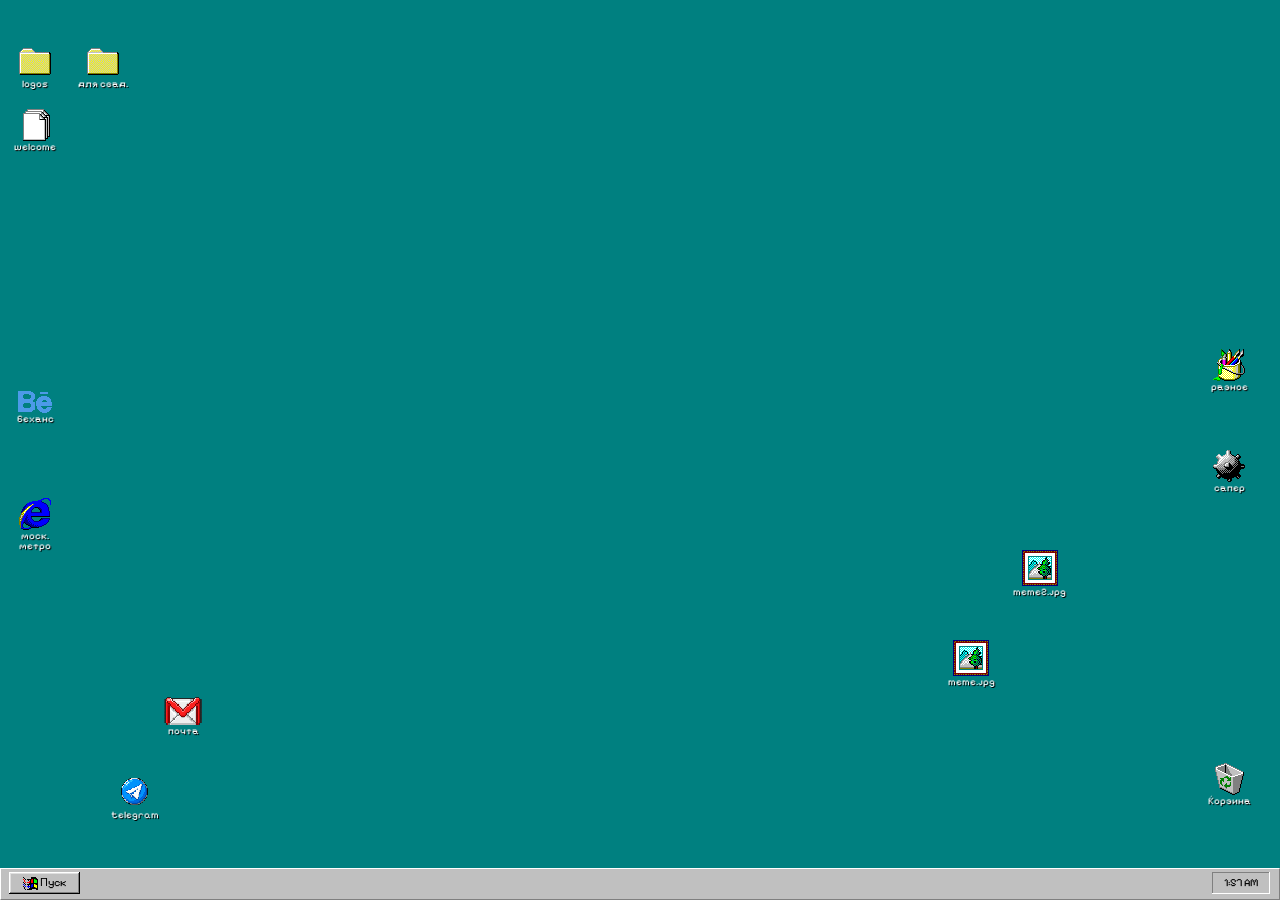
==== index.html @ eeb9d15f "Add portfolio website" ====
<!doctype html>
<html lang="ru">
<head>
  <meta charset="UTF-8">
  <meta name="viewport" content="width=device-width, initial-scale=1.0">
  <title>Рабочий стол — резюме</title>
  <link rel="stylesheet" href="styles.css">
</head>
<body>
  <main class="desktop" id="desktop" aria-label="Рабочий стол">
    <button class="desktop-icon" style="--x:11px;--y:33px" data-name="logos" data-x="11" data-y="33" data-app="logos-folder">
      <img src="assets/folder-alt.png" alt=""><span>logos</span>
    </button>
    <button class="desktop-icon" style="--x:85px;--y:33px" data-name="для свад." data-x="85" data-y="33" data-app="wedding-folder">
      <img src="assets/folder-alt.png" alt=""><span>для свад.</span>
    </button>
    <button class="desktop-icon" style="--x:11px;--y:83px" data-name="welcome" data-x="11" data-y="83">
      <img src="assets/folder.png" alt=""><span>welcome</span>
    </button>
    <button class="desktop-icon" style="--x:1317px;--y:271px" data-name="разное" data-x="1317" data-y="271" data-app="misc-folder">
      <img src="assets/paint.png" alt=""><span>разное</span>
    </button>

    <a class="desktop-icon external" style="--x:11px;--y:300px" href="https://www.behance.net/kartoonnetwork" target="_blank" rel="noopener" data-name="беханс" data-x="11" data-y="300" aria-label="Открыть Behance">
      <span class="crop behance"><img src="assets/behance.png" alt=""></span><span>беханс</span>
    </a>
    <a class="desktop-icon external" style="--x:11px;--y:390px" href="https://moscow-metro-after-us.layero.app/#screen-1" target="_blank" rel="noopener" data-name="моск. метро" data-x="11" data-y="390" aria-label="Открыть сайт Московского метро">
      <span class="crop ie"><img src="assets/ie.png" alt=""></span><span>моск.<br>метро</span>
    </a>
    <a class="desktop-icon external" style="--x:120px;--y:605px" href="https://t.me/kartun_network" target="_blank" rel="noopener" data-name="telegram" data-x="120" data-y="605" aria-label="Открыть Telegram">
      <img class="telegram" src="assets/telegram.png" alt=""><span>telegram</span>
    </a>

    <button class="desktop-icon" style="--x:173px;--y:541px" type="button" data-app="mail-menu" data-name="почта" data-x="173" data-y="541" aria-label="Способы написать на dariakart9@gmail.com">
      <span class="crop mail"><img src="assets/mail.png" alt=""></span><span>почта</span>
    </button>
    <button class="desktop-icon" style="--x:1035px;--y:500px" data-name="meme.jpg" data-x="1035" data-y="500" data-app="meme">
      <img class="meme" src="assets/meme.png" alt=""><span>meme.jpg</span>
    </button>
    <button class="desktop-icon" style="--x:1110px;--y:430px" data-name="meme2.jpg" data-x="1110" data-y="430" data-app="meme2">
      <img class="meme" src="assets/meme2-icon.png" alt=""><span>meme2.jpg</span>
    </button>
    <button class="desktop-icon" style="--x:1317px;--y:350px" data-name="сапер" data-x="1317" data-y="350" data-app="minesweeper">
      <img src="assets/minesweeper.png" alt=""><span>сапер</span>
    </button>
    <button class="desktop-icon recycle-bin" style="--x:1317px;--y:595px" data-name="Корзина" data-x="1317" data-y="595" data-app="recycle">
      <img src="assets/recycle.png" alt=""><span>Корзина</span>
    </button>

    <section class="window mines-window" id="mines-window" aria-label="Сапёр" hidden>
      <header class="window-titlebar"><strong>Сапёр</strong><button type="button" class="window-close" aria-label="Закрыть сапёр">×</button></header>
      <div class="window-menu">
        <button class="menu-trigger" id="game-menu-trigger" type="button">Игра</button>
        <button class="menu-trigger" type="button">Помощь</button>
        <div class="game-menu" id="game-menu" hidden>
          <button type="button" data-action="new"><span></span><u>Н</u>овая <kbd>F2</kbd></button>
          <hr>
          <button type="button" data-level="beginner"><span class="menu-check">✓</span><u>Н</u>овичок</button>
          <button type="button" data-level="intermediate"><span class="menu-check"></span><u>Л</u>юбитель</button>
          <button type="button" data-level="expert"><span class="menu-check"></span><u>Э</u>ксперт</button>
          <button type="button" disabled><span></span><u>О</u>собый...</button>
        </div>
      </div>
      <div class="mine-panel">
        <div class="mine-counter" id="mine-counter">010</div>
        <button class="mine-reset" id="mine-reset" type="button" aria-label="Новая игра" data-face="normal">
          <img class="mine-face mine-face-normal" src="assets/mine-face-normal.png" alt="">
          <img class="mine-face mine-face-cool" src="assets/mine-face-cool.png" alt="">
        </button>
        <div class="mine-counter" id="mine-time">000</div>
      </div>
      <div class="mine-board" id="mine-board" aria-label="Игровое поле сапёра"></div>
    </section>

    <section class="window image-window" id="image-window" aria-label="Просмотр meme.jpg" hidden>
      <header class="window-titlebar"><strong>meme.jpg</strong><button type="button" class="window-close image-close" aria-label="Закрыть meme.jpg">×</button></header>
      <nav class="image-menu" aria-label="Меню просмотра">
        <button type="button">Файл</button><button type="button">Редактировать</button><button type="button">Вид</button><button type="button">Помощь</button>
      </nav>
      <div class="image-stage"><img src="assets/meme-full.png" alt="meme.jpg"></div>
      <div class="image-status">meme.jpg</div>
    </section>

    <section class="window image-window meme2-window" id="meme2-window" aria-label="Просмотр meme2.jpg" hidden>
      <header class="window-titlebar"><strong>meme2.jpg</strong><button type="button" class="window-close meme2-close" aria-label="Закрыть meme2.jpg">×</button></header>
      <nav class="image-menu" aria-label="Меню просмотра meme2.jpg">
        <button type="button">Файл</button><button type="button">Редактировать</button><button type="button">Вид</button><button type="button">Помощь</button>
      </nav>
      <div class="image-stage"><img src="assets/meme2-full.png" alt="meme2.jpg"></div>
      <div class="image-status">meme2.jpg</div>
    </section>

    <section class="window folder-window" id="folder-window" aria-label="Папка для свад." hidden>
      <header class="window-titlebar"><span class="window-title"><img src="assets/task-folder.png" alt=""><strong>для свад.</strong></span><button type="button" class="window-close folder-close" aria-label="Закрыть папку">×</button></header>
      <nav class="image-menu" aria-label="Меню папки">
        <button type="button">Файл</button><button type="button">Редактировать</button><button type="button">Вид</button><button type="button">Помощь</button>
      </nav>
      <div class="folder-whiteboard" id="folder-whiteboard">
        <button class="folder-item" type="button" data-folder-name="сайт.pdf" data-url="https://kartunnetwork.github.io/weddingwebsitedoroshin/webweddingdoroshin.pdf"><img src="assets/site-pdf.png" alt=""><span>сайт.pdf</span></button>
        <button class="folder-item" type="button" data-folder-name="газета.pdf" data-url="https://kartunnetwork.github.io/wednewspaper/newspaperweddoroshin.pdf"><img src="assets/newspaper-pdf.png" alt=""><span>газета.pdf</span></button>
        <button class="folder-item" type="button" data-folder-name="сайт2.pdf" data-url="https://kartunnetwork.github.io/portfolio/weddingzavialovi.pdf"><img src="assets/site2-pdf.png" alt=""><span>сайт2.pdf</span></button>
      </div>
      <div class="image-status folder-status" id="folder-status">3 объект(а)</div>
    </section>

    <section class="window recycle-window" id="recycle-window" aria-label="Корзина" hidden>
      <header class="window-titlebar"><span class="window-title"><img src="assets/recycle.png" alt=""><strong>Корзина</strong></span><button type="button" class="window-close recycle-close" aria-label="Закрыть корзину">×</button></header>
      <nav class="image-menu" aria-label="Меню корзины">
        <button type="button">Файл</button><button type="button">Редактировать</button><button type="button">Вид</button><button type="button">Помощь</button>
      </nav>
      <div class="recycle-whiteboard" id="recycle-whiteboard"><p class="recycle-empty">Корзина пуста.</p></div>
      <div class="image-status recycle-status" id="recycle-status">0 объект(а)</div>
    </section>

    <section class="window logos-window" id="logos-window" aria-label="Папка logos" hidden>
      <header class="window-titlebar"><span class="window-title"><img src="assets/task-folder.png" alt=""><strong>logos</strong></span><button type="button" class="window-close logos-close" aria-label="Закрыть папку logos">×</button></header>
      <nav class="image-menu" aria-label="Меню папки logos">
        <button type="button">Файл</button><button type="button">Редактировать</button><button type="button">Вид</button><button type="button">Помощь</button>
      </nav>
      <div class="folder-whiteboard logos-whiteboard" id="logos-whiteboard">
        <button class="folder-item" type="button" data-folder-name="tess.pdf" data-url="https://kartunnetwork.github.io/tess_pdf/rebranding_TESS.pdf"><img src="assets/tess-pdf.png" alt=""><span>tess.pdf</span></button>
        <button class="folder-item" type="button" data-folder-name="музей.pdf" data-url="https://kartunnetwork.github.io/museum_orlov/logo_museumorlova.pdf"><img src="assets/museum-pdf.png" alt=""><span>музей.pdf</span></button>
        <button class="folder-item" type="button" data-folder-name="mint.pdf" data-url="https://kartunnetwork.github.io/portfolio/mint.pdf"><img src="assets/mint-pdf.png" alt=""><span>mint.pdf</span></button>
        <button class="folder-item" type="button" data-folder-name="малевич.pdf" data-url="https://kartunnetwork.github.io/portfolio/malevich.pdf"><img src="assets/malevich-pdf.png" alt=""><span>малевич.pdf</span></button>
      </div>
      <div class="image-status" id="logos-status">4 объект(а)</div>
    </section>

    <section class="window misc-window" id="misc-window" aria-label="Папка разное" hidden>
      <header class="window-titlebar"><span class="window-title"><img src="assets/misc-folder-small.png" alt=""><strong>разное</strong></span><button type="button" class="window-close misc-close" aria-label="Закрыть папку разное">×</button></header>
      <div class="folder-whiteboard misc-whiteboard" id="misc-whiteboard">
        <button class="folder-item" type="button" data-folder-name="banner.pdf" data-app="banner-viewer"><img src="assets/newspaper-pdf.png" alt=""><span>banner.pdf</span></button>
        <button class="folder-item" type="button" data-folder-name="reels.avi" data-url="https://kartunnetwork.github.io/portfolio/reelsfortonydoroshin.mp4"><img src="assets/reels-avi.png" alt=""><span>reels.avi</span></button>
        <button class="folder-item" type="button" data-folder-name="guide.pdf" data-url="https://kartunnetwork.github.io/portfolio/guide.pdf"><img src="assets/guide-pdf.png" alt=""><span>guide.pdf</span></button>
        <button class="folder-item" type="button" data-folder-name="bergbau.pdf" data-url="https://kartunnetwork.github.io/portfolio/bergbaubooklet.pdf"><img src="assets/bergbau-pdf.png" alt=""><span>bergbau.pdf</span></button>
      </div>
    </section>

    <section class="window image-window banner-window" id="banner-window" aria-label="Просмотр banner.pdf" hidden>
      <header class="window-titlebar"><strong>banner.pdf</strong><button type="button" class="window-close banner-close" aria-label="Закрыть banner.pdf">×</button></header>
      <nav class="image-menu" aria-label="Меню просмотра banner.pdf">
        <button type="button">Файл</button><button type="button">Редактировать</button><button type="button">Вид</button><button type="button">Помощь</button>
      </nav>
      <div class="image-stage"><img src="assets/banner-full.png" alt="banner.pdf"></div>
      <div class="image-status">banner.pdf</div>
    </section>

    <div class="context-menu" id="recycle-context" hidden>
      <button type="button" data-command="open">Открыть</button>
      <button type="button" data-command="copy">Копировать</button>
      <hr>
      <button type="button" data-command="restore">Восстановить</button>
    </div>

    <div class="context-menu mail-choice-menu" id="mail-choice-menu" hidden>
      <button type="button" data-mail-action="app">Открыть почтовое приложение</button>
      <button type="button" data-mail-action="gmail">Открыть Gmail</button>
      <hr>
      <button type="button" data-mail-action="copy">Скопировать адрес</button>
    </div>

    <div class="toast" id="toast" role="status" aria-live="polite"></div>

    <footer class="taskbar">
      <button class="start-button" type="button" aria-label="Пуск">
        <span class="start-crop"><img src="assets/start.png" alt=""></span><span>Пуск</span>
      </button>
      <div class="task-items">
        <button class="task-item mine-task" id="mine-task" type="button" hidden><img src="assets/minesweeper.png" alt="">Сапёр</button>
        <button class="task-item meme-task" id="meme-task" type="button" hidden><img src="assets/task-folder.png" alt="">meme.jpg</button>
        <button class="task-item folder-task" id="folder-task" type="button" hidden><img src="assets/task-folder.png" alt="">для свад.</button>
        <button class="task-item recycle-task" id="recycle-task" type="button" hidden><img src="assets/recycle.png" alt="">Корзина</button>
        <button class="task-item logos-task" id="logos-task" type="button" hidden><img src="assets/task-folder.png" alt="">logos</button>
        <button class="task-item meme2-task" id="meme2-task" type="button" hidden><img src="assets/meme2-task.png" alt="">meme2.jpg</button>
        <button class="task-item misc-task" id="misc-task" type="button" hidden><img src="assets/misc-task.png" alt="">разное</button>
        <button class="task-item banner-task" id="banner-task" type="button" hidden><img src="assets/task-folder.png" alt="">banner.pdf</button>
      </div>
      <time class="clock" id="clock"></time>
    </footer>
  </main>
  <script src="script.js"></script>
</body>
</html>
---- styles.css ----
@font-face {
  font-family: "Pixelify Sans";
  src: url("assets/fonts/PixelifySans-Variable.ttf") format("truetype");
  font-style: normal;
  font-weight: 400 700;
  font-display: swap;
}
@font-face {
  font-family: "DSEG7 Modern";
  src: url("assets/fonts/DSEG7Modern-Regular.woff2") format("woff2");
  font-style: normal;
  font-weight: 400;
  font-display: swap;
}

:root { font-family: "Pixelify Sans", "MS Sans Serif", Tahoma, sans-serif; color: #fff; }
* { box-sizing: border-box; }
html, body { width: 100%; height: 100%; margin: 0; overflow: hidden; }
body { background: #008080; image-rendering: pixelated; }
button, a { font: inherit; }
.desktop { position: relative; width: 100vw; height: 100vh; height: 100dvh; background: #008080; user-select: none; overflow: hidden; }
.desktop-icon {
  position: absolute; left: var(--x); top: var(--y); z-index: 1;
  width: 50px; height: 50px; margin: 0; padding: 0;
  border: 0; outline: 0; background: transparent; color: white;
  display: flex; flex-direction: column; align-items: center; justify-content: center;
  gap: 1px; text-decoration: none; cursor: default; touch-action: none;
}
.desktop-icon > img { width: 32px; height: 32px; object-fit: contain; pointer-events: none; }
.desktop-icon > img.telegram { width: 35px; height: 35px; }
.desktop-icon > img.meme { width: 36px; height: 36px; }
.desktop-icon > span:last-child {
  max-width: 58px; min-height: 10px; padding: 0 2px;
  font-size: 10px; line-height: 10px; text-align: center; white-space: nowrap;
  text-shadow: 1px 1px #000; pointer-events: none;
}
.desktop-icon.selected > span:last-child,
.desktop-icon:focus-visible > span:last-child { background: #000080; outline: 1px dotted #fff; text-shadow: none; }
.desktop-icon.dragging { z-index: 5; }
.desktop-icon.over-trash { filter: brightness(1.4); }
.desktop-icon.trashed { display: none; }
.crop { position: relative; display: block; overflow: hidden; flex: none; pointer-events: none; }
.crop img { position: absolute; max-width: none; pointer-events: none; }
.crop.ie { width: 32px; height: 32px; }
.crop.ie img { width: 66px; height: 62px; left: -17px; top: -15px; }
.crop.behance { width: 34px; height: 22px; }
.crop.behance img { width: 34px; height: 34px; left: 0; top: -6px; }
.crop.mail { width: 38px; height: 29px; }
.crop.mail img { width: 64px; height: 64px; left: -13px; top: -16px; }
.taskbar {
  position: absolute; z-index: 20; left: 0; right: 0; bottom: 0; height: 32px;
  background: #c0c0c0; border: 1px solid #fff; border-right-color: #7f7f7f; border-bottom-color: #7f7f7f;
}
.start-button {
  position: absolute; left: 8px; top: 3px; width: 71px; height: 22px; padding: 3px 8px;
  display: flex; gap: 2px; align-items: center; justify-content: center;
  border: 0; color: #000; background: #c0c0c0; font-size: 11px; line-height: 10px;
  box-shadow: inset -1px -1px #000, inset 1px 1px #fff, inset -2px -2px #7f7f7f, inset 2px 2px #dfdfdf;
}
.start-button:hover, .start-button:active, .start-button.active {
  padding: 4px 7px 2px 9px;
  box-shadow: inset -1px -1px #000, inset 1px 1px #000, inset -2px -2px #000, inset 2px 2px #fff, inset -3px -3px #7f7f7f, inset 3px 3px #dfdfdf;
}
.start-button:hover::after, .start-button:active::after, .start-button.active::after {
  content: ""; position: absolute; inset: 3px 5px 4px; border: 1px dotted #000;
}
.start-crop { position: relative; width: 15px; height: 15px; overflow: hidden; }
.start-crop img { position: absolute; width: 15px; height: 19px; left: 0; top: -1px; }
.clock {
  position: absolute; right: 9px; top: 3px; width: 58px; height: 22px; padding: 6px 3px;
  color: #000; background: #c0c0c0; font-size: 11px; line-height: 10px; text-align: center;
  box-shadow: inset -1px -1px #fff, inset 1px 1px #808080;
}
.task-item {
  position: relative; width: 120px; height: 22px; padding: 3px 5px;
  display: flex; align-items: center; gap: 4px; overflow: hidden;
  color: #000; background: #c0c0c0; border: 0; font-size: 11px; text-align: left;
  box-shadow: inset -1px -1px #000, inset 1px 1px #fff, inset -2px -2px #818181;
}
.task-item[hidden] { display: none; }
.task-item img { width: 16px; height: 16px; }
.task-items { position: absolute; left: 82px; right: 76px; top: 3px; height: 22px; display: flex; gap: 4px; overflow: hidden; }
.window {
  position: absolute; z-index: 10; left: 50%; top: calc((100% - 32px) / 2); width: 220px; padding: 3px;
  min-width: 240px; min-height: 180px; max-width: calc(100vw - 8px); max-height: calc(100dvh - 40px); overflow: hidden;
  transform: translate(-50%, -50%); background: #c0c0c0; color: #000;
  box-shadow: inset -1px -1px #000, inset 1px 1px #fff, inset -2px -2px #7f7f7f, inset 2px 2px #dfdfdf;
}
.mines-window { min-width: 0; min-height: 0; overflow: visible; }
.window[hidden] { display: none; }
.window-titlebar { height: 20px; padding: 2px 3px; display: flex; align-items: center; justify-content: space-between; background: #000080; color: #fff; font-size: 12px; }
.window-title { min-width: 0; display: flex; align-items: center; gap: 4px; overflow: hidden; }
.window-title img { width: 16px; height: 16px; flex: none; image-rendering: pixelated; }
.window-title strong { overflow: hidden; text-overflow: ellipsis; white-space: nowrap; }
.window-close { width: 17px; height: 16px; padding: 0; border: 0; background: #c0c0c0; color: #000; line-height: 13px; box-shadow: inset -1px -1px #000, inset 1px 1px #fff; }
.window-menu { position: relative; height: 20px; padding: 0 2px; display: flex; align-items: stretch; font-size: 11px; }
.menu-trigger { height: 20px; padding: 1px 5px; border: 0; background: transparent; color: #000; }
.menu-trigger:hover, .menu-trigger.active { background: #000080; color: #fff; }
.game-menu { position: absolute; z-index: 30; left: 1px; top: 20px; width: 158px; padding: 3px 2px; background: #c0c0c0; box-shadow: inset -1px -1px #000, inset 1px 1px #fff, inset -2px -2px #7f7f7f, inset 2px 2px #dfdfdf; }
.game-menu[hidden] { display: none; }
.game-menu button { position: relative; width: 100%; height: 25px; padding: 3px 8px 3px 26px; border: 0; background: transparent; color: #000; font-size: 12px; text-align: left; }
.game-menu button:not(:disabled):hover, .game-menu button:focus-visible { background: #000080; color: #fff; outline: 0; }
.game-menu button:disabled { color: #808080; text-shadow: 1px 1px #fff; }
.game-menu button span:first-child { position: absolute; left: 7px; }
.game-menu kbd { position: absolute; right: 9px; font: inherit; }
.game-menu hr { height: 2px; margin: 2px 5px; border: 0; border-top: 1px solid #808080; border-bottom: 1px solid #fff; }
.mine-panel { margin: 3px; height: 42px; padding: 5px; display: flex; align-items: center; justify-content: space-between; box-shadow: inset 2px 2px #7f7f7f, inset -2px -2px #fff; }
.mine-counter { width: 64px; height: 32px; padding: 4px 5px 3px; overflow: hidden; background: #000; color: #f00; font: 21px/24px "DSEG7 Modern", monospace; letter-spacing: 0; white-space: nowrap; }
.mine-reset { width: 30px; height: 30px; padding: 3px; display: grid; place-items: center; background: #c0c0c0; border: 0; box-shadow: inset -2px -2px #000, inset 2px 2px #fff, inset -3px -3px #7f7f7f; }
.mine-face { grid-area: 1 / 1; width: 20px; height: 20px; object-fit: contain; image-rendering: pixelated; pointer-events: none; }
.mine-face-cool { display: none; }
.mine-reset[data-face="cool"] .mine-face-normal { display: none; }
.mine-reset[data-face="cool"] .mine-face-cool { display: block; }
.mine-board { display: grid; max-width: calc(100vw - 34px); max-height: calc(100dvh - 128px); margin: 6px; overflow: auto; border: 3px solid; border-color: #7f7f7f #fff #fff #7f7f7f; }
.image-window { width: min(510px, calc(100vw - 12px)); height: min(620px, calc(100dvh - 44px)); }
.image-menu { height: 22px; padding: 0 3px; display: flex; align-items: stretch; gap: 1px; font-size: 11px; }
.image-menu button { height: 20px; padding: 2px 6px; border: 0; background: transparent; color: #000; }
.image-menu button:hover, .image-menu button:active, .image-menu button:focus-visible { background: #000080; color: #fff; outline: 0; }
.folder-window .image-menu button:first-child, .logos-window .image-menu button:first-child, .recycle-window .image-menu button:first-child { padding-left: 0; }
.image-stage { height: calc(100% - 66px); min-height: 0; margin: 2px 4px; display: grid; place-items: center; overflow: hidden; background: #808080; box-shadow: inset 2px 2px #000, inset -2px -2px #fff; }
.image-stage img { display: block; width: 100%; height: 100%; min-width: 0; min-height: 0; object-fit: contain; image-rendering: auto; }
.image-status { height: 18px; margin: 3px 4px 0; padding: 3px 5px; overflow: hidden; color: #000; font-size: 10px; line-height: 10px; box-shadow: inset 1px 1px #808080, inset -1px -1px #fff; }
.folder-window { width: min(350px, calc(100vw - 12px)); height: min(260px, calc(100dvh - 44px)); }
.folder-whiteboard { height: calc(100% - 66px); min-height: 80px; margin: 2px 4px; padding: 12px 14px; display: grid; grid-template-columns: repeat(auto-fill, 60px); grid-auto-rows: 60px; align-content: start; justify-content: start; gap: 8px 12px; overflow: auto; background: #fff; box-shadow: inset -1px -1px #fff, inset 1px 1px #808080, inset -2px -2px #c1c1c1, inset 2px 2px #000; }
.folder-item { width: 60px; height: 60px; padding: 2px; border: 0; outline: 0; display: flex; flex-direction: column; align-items: center; justify-content: center; gap: 1px; background: transparent; color: #000; cursor: default; touch-action: none; }
.folder-item img { width: 32px; height: 32px; object-fit: contain; pointer-events: none; image-rendering: pixelated; }
.folder-item span { max-width: 60px; padding: 0 2px; overflow: hidden; font-size: 10px; line-height: 10px; text-overflow: ellipsis; white-space: nowrap; pointer-events: none; }
.folder-item.selected span { background: #000080; color: #fff; outline: 1px dotted #fff; }
.folder-item.folder-dragging { opacity: .55; }
.folder-item.drag-ghost { position: fixed; z-index: 100; left: 0; top: 0; margin: 0; opacity: .82; pointer-events: none; filter: drop-shadow(1px 1px 0 rgba(0,0,0,.35)); }
.folder-item.drag-ghost span { background: #000080; color: #fff; outline: 1px dotted #fff; }
.recycle-bin.folder-drop-target > span:last-child { background: #000080; color: #fff; outline: 1px dotted #fff; text-shadow: none; }
.recycle-bin.folder-drop-target::after { content: ""; position: absolute; left: 7px; top: 1px; width: 36px; height: 36px; background: rgba(0,0,128,.22); pointer-events: none; }
.folder-status { padding-left: 7px; }
.recycle-window { width: min(450px, calc(100vw - 12px)); height: min(340px, calc(100dvh - 44px)); }
.recycle-whiteboard { height: calc(100% - 66px); min-height: 90px; margin: 2px 4px; padding: 12px 14px; display: grid; grid-template-columns: repeat(auto-fill, 70px); grid-auto-rows: 70px; align-content: start; justify-content: start; gap: 8px 12px; overflow: auto; background: #fff; box-shadow: inset -1px -1px #fff, inset 1px 1px #808080, inset -2px -2px #c1c1c1, inset 2px 2px #000; }
.recycle-empty { grid-column: 1 / -1; margin: 4px; color: #000; font-size: 11px; }
.logos-window { width: min(350px, calc(100vw - 12px)); height: min(260px, calc(100dvh - 44px)); }
.logos-whiteboard { color: #000; }
.misc-window { width: min(350px, calc(100vw - 12px)); height: min(220px, calc(100dvh - 44px)); }
.misc-whiteboard { height: calc(100% - 24px); min-height: 80px; margin: 1px; padding: 12px 14px; }
.recycle-item { width: 70px; height: 68px; padding: 2px; border: 0; outline: 0; display: flex; flex-direction: column; align-items: center; justify-content: center; gap: 2px; background: transparent; color: #000; }
.recycle-item img { width: 32px; height: 32px; object-fit: contain; image-rendering: pixelated; pointer-events: none; }
.recycle-item span { max-width: 70px; padding: 0 2px; font-size: 10px; line-height: 10px; text-align: center; pointer-events: none; }
.recycle-item.selected span { background: #000080; color: #fff; outline: 1px dotted #fff; }
.context-menu { position: fixed; z-index: 200; width: 128px; padding: 3px; background: #c0c0c0; color: #000; box-shadow: inset -1px -1px #000, inset 1px 1px #fff, inset -2px -2px #808080, inset 2px 2px #dfdfdf; }
.context-menu[hidden] { display: none; }
.context-menu button { width: 100%; height: 24px; padding: 3px 10px; border: 0; background: transparent; color: #000; font-size: 11px; text-align: left; }
.context-menu button:hover, .context-menu button:focus-visible { background: #000080; color: #fff; outline: 0; }
.context-menu hr { height: 2px; margin: 2px 4px; border: 0; border-top: 1px solid #808080; border-bottom: 1px solid #fff; }
.mail-choice-menu { width: 196px; }
.resize-handle { position: absolute; z-index: 5; right: 3px; bottom: 3px; width: 15px; height: 15px; cursor: nwse-resize; touch-action: none; background: repeating-linear-gradient(135deg, transparent 0 3px, #808080 3px 4px, transparent 4px 6px, #fff 6px 7px); }
.mine-cell { width: 22px; height: 22px; padding: 0; border: 0; background: #c0c0c0; font: bold 13px/22px monospace; box-shadow: inset -2px -2px #7f7f7f, inset 2px 2px #fff; }
.mine-cell.open { box-shadow: inset 0 0 0 1px #7f7f7f; }
.mine-cell[data-n="1"] { color: #0000ff; }.mine-cell[data-n="2"] { color: #008000; }.mine-cell[data-n="3"] { color: #f00; }
.toast { position: absolute; z-index: 30; left: 50%; bottom: 42px; transform: translateX(-50%); padding: 5px 10px; background: #ffffcc; color: #000; border: 1px solid #000; font-size: 11px; opacity: 0; pointer-events: none; transition: opacity .15s; }
.toast.show { opacity: 1; }
@media (max-width: 600px), (max-height: 500px) {
  .window { top: calc(50% - 16px); }
  .clock { right: 4px; }
}
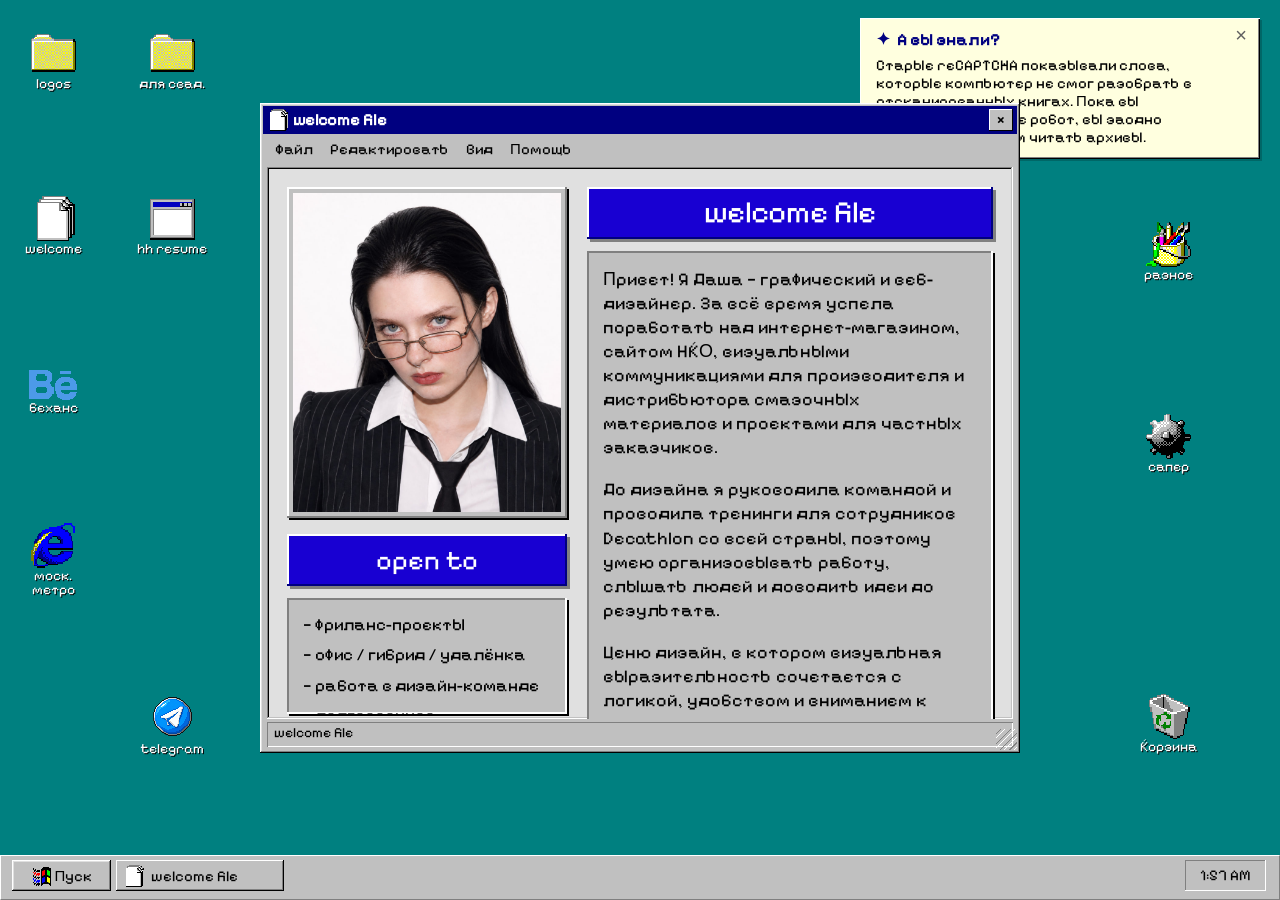
==== commit 0c8dd4f2: "Fix deployed portfolio" ====
--- a/index.html
+++ b/index.html
@@ -7,45 +7,61 @@
   <link rel="stylesheet" href="styles.css">
 </head>
 <body>
+  <div class="site-preloader" id="site-preloader" role="status" aria-label="Загрузка портфолио">
+    <div class="preloader-content">
+      <h1><span>DARIA</span><b>OS</b><span>'95</span></h1>
+      <div class="preloader-track" aria-hidden="true"><i></i></div>
+      <p>Загружаем...</p>
+    </div>
+  </div>
   <main class="desktop" id="desktop" aria-label="Рабочий стол">
-    <button class="desktop-icon" style="--x:11px;--y:33px" data-name="logos" data-x="11" data-y="33" data-app="logos-folder">
+    <button class="desktop-icon" style="--x:20px;--y:20px" data-name="logos" data-x="20" data-y="20" data-app="logos-folder">
       <img src="assets/folder-alt.png" alt=""><span>logos</span>
     </button>
-    <button class="desktop-icon" style="--x:85px;--y:33px" data-name="для свад." data-x="85" data-y="33" data-app="wedding-folder">
+    <button class="desktop-icon" style="--x:150px;--y:20px" data-name="для свад." data-x="150" data-y="20" data-app="wedding-folder">
       <img src="assets/folder-alt.png" alt=""><span>для свад.</span>
     </button>
-    <button class="desktop-icon" style="--x:11px;--y:83px" data-name="welcome" data-x="11" data-y="83">
+    <button class="desktop-icon" style="--x:20px;--y:150px" data-name="welcome" data-x="20" data-y="150" data-app="welcome-file">
       <img src="assets/folder.png" alt=""><span>welcome</span>
     </button>
-    <button class="desktop-icon" style="--x:1317px;--y:271px" data-name="разное" data-x="1317" data-y="271" data-app="misc-folder">
+    <button class="desktop-icon" style="--x:150px;--y:150px" data-name="hh resume" data-x="150" data-y="150" data-app="hh-resume">
+      <img src="assets/hh-resume.png" alt=""><span>hh resume</span>
+    </button>
+    <button class="desktop-icon" style="--x:1240px;--y:170px" data-name="разное" data-x="1240" data-y="170" data-app="misc-folder">
       <img src="assets/paint.png" alt=""><span>разное</span>
     </button>
 
-    <a class="desktop-icon external" style="--x:11px;--y:300px" href="https://www.behance.net/kartoonnetwork" target="_blank" rel="noopener" data-name="беханс" data-x="11" data-y="300" aria-label="Открыть Behance">
+    <a class="desktop-icon external" style="--x:20px;--y:280px" href="https://www.behance.net/kartoonnetwork" target="_blank" rel="noopener" data-name="беханс" data-x="20" data-y="280" aria-label="Открыть Behance">
       <span class="crop behance"><img src="assets/behance.png" alt=""></span><span>беханс</span>
     </a>
-    <a class="desktop-icon external" style="--x:11px;--y:390px" href="https://moscow-metro-after-us.layero.app/#screen-1" target="_blank" rel="noopener" data-name="моск. метро" data-x="11" data-y="390" aria-label="Открыть сайт Московского метро">
+    <a class="desktop-icon external" style="--x:20px;--y:410px" href="https://moscow-metro-after-us.layero.app/#screen-1" target="_blank" rel="noopener" data-name="моск. метро" data-x="20" data-y="410" aria-label="Открыть сайт Московского метро">
       <span class="crop ie"><img src="assets/ie.png" alt=""></span><span>моск.<br>метро</span>
     </a>
-    <a class="desktop-icon external" style="--x:120px;--y:605px" href="https://t.me/kartun_network" target="_blank" rel="noopener" data-name="telegram" data-x="120" data-y="605" aria-label="Открыть Telegram">
+    <a class="desktop-icon external" style="--x:150px;--y:540px" href="https://t.me/kartun_network" target="_blank" rel="noopener" data-name="telegram" data-x="150" data-y="540" aria-label="Открыть Telegram">
       <img class="telegram" src="assets/telegram.png" alt=""><span>telegram</span>
     </a>
 
-    <button class="desktop-icon" style="--x:173px;--y:541px" type="button" data-app="mail-menu" data-name="почта" data-x="173" data-y="541" aria-label="Способы написать на dariakart9@gmail.com">
+    <button class="desktop-icon" style="--x:280px;--y:500px" type="button" data-app="mail-menu" data-name="почта" data-x="280" data-y="500" aria-label="Способы написать на dariakart9@gmail.com">
       <span class="crop mail"><img src="assets/mail.png" alt=""></span><span>почта</span>
     </button>
-    <button class="desktop-icon" style="--x:1035px;--y:500px" data-name="meme.jpg" data-x="1035" data-y="500" data-app="meme">
+    <button class="desktop-icon" style="--x:900px;--y:500px" data-name="meme.jpg" data-x="900" data-y="500" data-app="meme">
       <img class="meme" src="assets/meme.png" alt=""><span>meme.jpg</span>
     </button>
-    <button class="desktop-icon" style="--x:1110px;--y:430px" data-name="meme2.jpg" data-x="1110" data-y="430" data-app="meme2">
+    <button class="desktop-icon" style="--x:1030px;--y:370px" data-name="meme2.jpg" data-x="1030" data-y="370" data-app="meme2">
       <img class="meme" src="assets/meme2-icon.png" alt=""><span>meme2.jpg</span>
     </button>
-    <button class="desktop-icon" style="--x:1317px;--y:350px" data-name="сапер" data-x="1317" data-y="350" data-app="minesweeper">
+    <button class="desktop-icon" style="--x:1240px;--y:320px" data-name="сапер" data-x="1240" data-y="320" data-app="minesweeper">
       <img src="assets/minesweeper.png" alt=""><span>сапер</span>
     </button>
-    <button class="desktop-icon recycle-bin" style="--x:1317px;--y:595px" data-name="Корзина" data-x="1317" data-y="595" data-app="recycle">
+    <button class="desktop-icon recycle-bin" style="--x:1240px;--y:540px" data-name="Корзина" data-x="1240" data-y="540" data-app="recycle">
       <img src="assets/recycle.png" alt=""><span>Корзина</span>
     </button>
+
+    <aside class="did-you-know" id="did-you-know" aria-labelledby="did-you-know-title">
+      <button class="did-you-know-close" type="button" aria-label="Закрыть интересный факт">×</button>
+      <strong id="did-you-know-title"><span aria-hidden="true">✦</span> А вы знали?</strong>
+      <p id="did-you-know-fact" aria-live="polite"></p>
+    </aside>
 
     <section class="window mines-window" id="mines-window" aria-label="Сапёр" hidden>
       <header class="window-titlebar"><strong>Сапёр</strong><button type="button" class="window-close" aria-label="Закрыть сапёр">×</button></header>
@@ -90,6 +106,59 @@
       <div class="image-status">meme2.jpg</div>
     </section>
 
+    <section class="window welcome-window" id="welcome-window" aria-label="Welcome file" hidden>
+      <header class="window-titlebar"><span class="window-title"><img src="assets/folder.png" alt=""><strong>welcome file</strong></span><button type="button" class="window-close welcome-close" aria-label="Закрыть welcome file">×</button></header>
+      <nav class="image-menu" aria-label="Меню welcome file">
+        <button type="button">Файл</button><button type="button">Редактировать</button><button type="button">Вид</button><button type="button">Помощь</button>
+      </nav>
+      <div class="welcome-canvas">
+        <aside class="welcome-sidebar">
+          <div class="welcome-photo-frame"><img src="assets/welcome-photo.png" alt="Фотография Дарьи"></div>
+          <section class="welcome-card">
+            <h2>open to</h2>
+            <div class="welcome-panel welcome-open-list">
+              <p>— фриланс-проекты</p>
+              <p>— офис / гибрид / удалёнка</p>
+              <p>— работа в дизайн-команде</p>
+              <p>— долгосрочное сотрудничество</p>
+            </div>
+          </section>
+          <section class="welcome-card welcome-skills-card">
+            <h2>skills</h2>
+            <div class="welcome-skills" aria-label="Инструменты и навыки">
+              <img src="assets/skill-terminal.png" alt="Terminal" title="Terminal">
+              <img src="assets/skill-chatgpt.png" alt="ChatGPT" title="ChatGPT">
+              <img src="assets/skill-tilda.png" alt="Tilda" title="Tilda">
+              <img src="assets/skill-photoshop.png" alt="Adobe Photoshop" title="Adobe Photoshop">
+              <img src="assets/skill-illustrator.png" alt="Adobe Illustrator" title="Adobe Illustrator">
+              <img src="assets/skill-m.png" alt="Design tool" title="Design tool">
+            </div>
+          </section>
+        </aside>
+        <article class="welcome-about welcome-card">
+          <h1>welcome file</h1>
+          <div class="welcome-panel welcome-copy">
+            <p>Привет! Я Даша — графический и веб-дизайнер. За всё время успела поработать над интернет-магазином, сайтом НКО, визуальными коммуникациями для производителя и дистрибьютора смазочных материалов и проектами для частных заказчиков.</p>
+            <p>До дизайна я руководила командой и проводила тренинги для сотрудников Decathlon со всей страны, поэтому умею организовывать работу, слышать людей и доводить идеи до результата.</p>
+            <p>Ценю дизайн, в котором визуальная выразительность сочетается с логикой, удобством и вниманием к деталям.</p>
+          </div>
+        </article>
+      </div>
+      <div class="image-status">welcome file</div>
+    </section>
+
+    <section class="window resume-window" id="resume-window" aria-label="Резюме hh resume" hidden>
+      <header class="window-titlebar"><span class="window-title"><img src="assets/hh-resume-task.png" alt=""><strong>hh resume</strong></span><button type="button" class="window-close resume-close" aria-label="Закрыть hh resume">×</button></header>
+      <nav class="image-menu" aria-label="Меню hh resume">
+        <button type="button">Файл</button><button type="button">Редактировать</button><button type="button">Вид</button><button type="button">Помощь</button>
+      </nav>
+      <div class="resume-stage">
+        <iframe src="https://kartunnetwork.github.io/portfolio/resumehh.pdf" title="Резюме Дарьи" loading="lazy"></iframe>
+        <a href="https://kartunnetwork.github.io/portfolio/resumehh.pdf" target="_blank" rel="noopener">Открыть PDF отдельно</a>
+      </div>
+      <div class="image-status">resumehh.pdf</div>
+    </section>
+
     <section class="window folder-window" id="folder-window" aria-label="Папка для свад." hidden>
       <header class="window-titlebar"><span class="window-title"><img src="assets/task-folder.png" alt=""><strong>для свад.</strong></span><button type="button" class="window-close folder-close" aria-label="Закрыть папку">×</button></header>
       <nav class="image-menu" aria-label="Меню папки">
@@ -157,6 +226,71 @@
       <button type="button" data-mail-action="gmail">Открыть Gmail</button>
       <hr>
       <button type="button" data-mail-action="copy">Скопировать адрес</button>
+    </div>
+
+    <div class="start-menu" id="start-menu" hidden>
+      <div class="start-menu-brand"><strong>Windows</strong><span>95</span></div>
+      <div class="start-menu-items">
+        <div class="start-menu-entry">
+          <button type="button"><img src="assets/folder-alt.png" alt=""><span>Программы</span><b>▶</b></button>
+          <div class="start-submenu">
+            <button type="button" data-start-app="minesweeper"><img src="assets/minesweeper.png" alt=""><span>Сапёр</span></button>
+            <button type="button" data-start-widget="facts"><img src="assets/facts-lightbulb.png" alt=""><span>Факты</span></button>
+          </div>
+        </div>
+        <div class="start-menu-entry">
+          <button type="button"><img src="assets/folder.png" alt=""><span>Избранное</span><b>▶</b></button>
+          <div class="start-submenu">
+            <button type="button" data-start-app="welcome-file"><img src="assets/folder.png" alt=""><span>Welcome file</span></button>
+            <button type="button" data-start-app="hh-resume"><img src="assets/hh-resume-task.png" alt=""><span>hh resume</span></button>
+          </div>
+        </div>
+        <div class="start-menu-entry">
+          <button type="button"><img src="assets/folder.png" alt=""><span>Документы</span><b>▶</b></button>
+          <div class="start-submenu start-documents">
+            <button type="button" data-start-app="logos-folder"><img src="assets/folder-alt.png" alt=""><span>Logos</span></button>
+            <button type="button" data-start-app="wedding-folder"><img src="assets/folder-alt.png" alt=""><span>Для свадьбы</span></button>
+            <button type="button" data-start-app="misc-folder"><img src="assets/folder-alt.png" alt=""><span>Разное</span></button>
+            <button type="button" data-start-app="meme"><img src="assets/meme.png" alt=""><span>meme.jpg</span></button>
+            <button type="button" data-start-app="meme2"><img src="assets/meme2-icon.png" alt=""><span>meme2.jpg</span></button>
+            <button type="button" data-start-url="https://www.behance.net/kartoonnetwork"><img src="assets/behance.png" alt=""><span>Behance</span></button>
+            <button type="button" data-start-url="https://moscow-metro-after-us.layero.app/#screen-1"><img src="assets/ie.png" alt=""><span>Моск. метро</span></button>
+          </div>
+        </div>
+        <button type="button"><img src="assets/paint.png" alt=""><span>Настройка</span><b>▶</b></button>
+        <hr>
+        <button type="button"><span class="start-glyph">⌕</span><span>Найти</span><b>▶</b></button>
+        <button type="button"><span class="start-glyph">?</span><span>Справка</span></button>
+        <button type="button"><span class="start-glyph">▣</span><span>Выполнить...</span></button>
+        <hr>
+        <button type="button" id="shutdown-trigger"><span class="start-glyph">▰</span><span>Завершение работы...</span></button>
+      </div>
+    </div>
+
+    <div class="shutdown-backdrop" id="shutdown-backdrop" hidden>
+      <section class="shutdown-dialog" role="dialog" aria-modal="true" aria-labelledby="shutdown-title">
+        <header class="window-titlebar"><strong id="shutdown-title">Завершение работы Windows</strong><button type="button" class="window-close shutdown-close" aria-label="Закрыть">×</button></header>
+        <div class="shutdown-body">
+          <div class="shutdown-computer" aria-hidden="true">▣</div>
+          <fieldset>
+            <legend>Вы действительно хотите:</legend>
+            <label><input type="radio" name="power-action" value="shutdown" checked> Выключить компьютер?</label>
+            <label><input type="radio" name="power-action" value="restart"> Перезагрузить компьютер?</label>
+          </fieldset>
+        </div>
+        <div class="shutdown-actions"><button type="button" id="shutdown-yes">Да</button><button type="button" id="shutdown-no">Нет</button></div>
+      </section>
+    </div>
+
+    <div class="power-screen" id="power-screen" data-stage="shutdown" hidden>
+      <div class="power-shutting">Завершение работы Windows...</div>
+      <div class="power-off-message">Теперь питание компьютера можно отключить.<small>Нажмите, чтобы снова включить компьютер</small></div>
+      <div class="windows-boot">
+        <video class="boot-video" id="boot-video" src="assets/windows-95-startup.mp4" preload="auto" playsinline></video>
+        <div class="windows-flag" aria-hidden="true"><i></i><i></i><i></i><i></i></div>
+        <div class="windows-wordmark"><small>Microsoft</small><strong>Windows</strong><em>95</em></div>
+        <div class="boot-progress"><span></span></div>
+      </div>
     </div>
 
     <div class="toast" id="toast" role="status" aria-live="polite"></div>
@@ -174,10 +308,18 @@
         <button class="task-item meme2-task" id="meme2-task" type="button" hidden><img src="assets/meme2-task.png" alt="">meme2.jpg</button>
         <button class="task-item misc-task" id="misc-task" type="button" hidden><img src="assets/misc-task.png" alt="">разное</button>
         <button class="task-item banner-task" id="banner-task" type="button" hidden><img src="assets/task-folder.png" alt="">banner.pdf</button>
+        <button class="task-item welcome-task" id="welcome-task" type="button" hidden><img src="assets/folder.png" alt="">welcome file</button>
+        <button class="task-item hh-resume-task" id="hh-resume-task" type="button" hidden><img src="assets/hh-resume-task.png" alt="">hh resume</button>
       </div>
       <time class="clock" id="clock"></time>
     </footer>
   </main>
+  <div class="retro-cursor" id="retro-cursor" aria-hidden="true">
+    <svg class="retro-pointer" viewBox="0 0 32 32" shape-rendering="crispEdges">
+      <path d="M2 1v24l6-6 5 11 5-3-5-10h9z" fill="#fff" stroke="#000" stroke-width="2" stroke-linejoin="miter"/>
+    </svg>
+    <span class="retro-hourglass"><i></i></span>
+  </div>
   <script src="script.js"></script>
 </body>
 </html>
--- a/styles.css
+++ b/styles.css
@@ -18,6 +18,34 @@
 html, body { width: 100%; height: 100%; margin: 0; overflow: hidden; }
 body { background: #008080; image-rendering: pixelated; }
 button, a { font: inherit; }
+.site-preloader {
+  position: fixed; z-index: 25000; inset: 0; display: grid; place-items: center;
+  background: #000; color: #fff; transition: opacity .18s steps(3, end), visibility .18s;
+}
+.site-preloader.finished { opacity: 0; visibility: hidden; pointer-events: none; }
+.preloader-content { width: min(530px, calc(100vw - 32px)); text-align: center; }
+.preloader-content h1 {
+  margin: 0 0 48px; display: flex; justify-content: center; align-items: baseline; gap: 11px;
+  font-size: clamp(42px, 7vw, 78px); line-height: 1; letter-spacing: 1px; white-space: nowrap;
+}
+.preloader-content h1 span, .preloader-content h1 b { font: inherit; }
+.preloader-content h1 b { color: #087fc1; }
+.preloader-track {
+  width: 100%; height: 27px; padding: 4px; overflow: hidden; background: #c0c0c0;
+  box-shadow: inset 2px 2px #808080, inset -2px -2px #fff, 0 0 0 1px #000;
+}
+.preloader-track i {
+  display: block; width: 0; height: 100%;
+  background: repeating-linear-gradient(90deg, #000080 0 16px, transparent 16px 20px);
+  animation: portfolio-loading 2.8s steps(16, end) forwards;
+}
+.preloader-content p { margin: 24px 0 0; color: #fff; font-size: 18px; line-height: 20px; }
+@keyframes portfolio-loading { to { width: 100%; } }
+@media (max-width: 500px) {
+  .preloader-content h1 { margin-bottom: 34px; gap: 7px; font-size: clamp(34px, 12vw, 54px); }
+  .preloader-track { height: 23px; }
+  .preloader-content p { margin-top: 18px; font-size: 16px; }
+}
 .desktop { position: relative; width: 100vw; height: 100vh; height: 100dvh; background: #008080; user-select: none; overflow: hidden; }
 .desktop-icon {
   position: absolute; left: var(--x); top: var(--y); z-index: 1;
@@ -36,6 +64,7 @@
 }
 .desktop-icon.selected > span:last-child,
 .desktop-icon:focus-visible > span:last-child { background: #000080; outline: 1px dotted #fff; text-shadow: none; }
+.desktop-icon.selected > img, .desktop-icon.selected > .crop { filter: sepia(1) saturate(8) hue-rotate(175deg) brightness(.7); }
 .desktop-icon.dragging { z-index: 5; }
 .desktop-icon.over-trash { filter: brightness(1.4); }
 .desktop-icon.trashed { display: none; }
@@ -47,6 +76,25 @@
 .crop.behance img { width: 34px; height: 34px; left: 0; top: -6px; }
 .crop.mail { width: 38px; height: 29px; }
 .crop.mail img { width: 64px; height: 64px; left: -13px; top: -16px; }
+.did-you-know {
+  position: absolute; z-index: 6; top: 18px; right: 20px; width: min(400px, calc(100vw - 40px));
+  min-height: 88px; padding: 13px 38px 13px 16px; color: #000; background: #ffffdf;
+  box-shadow: inset 1px 1px #fff, inset -1px -1px #000, inset -2px -2px #818181, 2px 2px 0 rgba(0,0,0,.2);
+}
+.did-you-know[hidden] { display: none; }
+.did-you-know strong { display: block; margin-bottom: 7px; color: #000080; font-size: 17px; line-height: 18px; touch-action: none; }
+.did-you-know strong span { display: inline-block; margin-right: 4px; }
+.did-you-know p { margin: 0; font-size: 15px; line-height: 18px; }
+.did-you-know-close {
+  position: absolute; top: 7px; right: 9px; width: 20px; height: 20px; padding: 0; border: 0;
+  color: #606060; background: transparent; font: 20px/18px Arial, sans-serif;
+}
+.did-you-know-close:hover, .did-you-know-close:focus-visible { color: #000080; outline: 1px dotted #000080; }
+.selection-marquee {
+  position: absolute; z-index: 7; display: none; pointer-events: none;
+  border: 1px dotted #fff; background: rgba(0, 0, 128, .2);
+}
+.selection-marquee.active { display: block; }
 .taskbar {
   position: absolute; z-index: 20; left: 0; right: 0; bottom: 0; height: 32px;
   background: #c0c0c0; border: 1px solid #fff; border-right-color: #7f7f7f; border-bottom-color: #7f7f7f;
@@ -89,6 +137,7 @@
 .mines-window { min-width: 0; min-height: 0; overflow: visible; }
 .window[hidden] { display: none; }
 .window-titlebar { height: 20px; padding: 2px 3px; display: flex; align-items: center; justify-content: space-between; background: #000080; color: #fff; font-size: 12px; }
+.window-titlebar { touch-action: none; }
 .window-title { min-width: 0; display: flex; align-items: center; gap: 4px; overflow: hidden; }
 .window-title img { width: 16px; height: 16px; flex: none; image-rendering: pixelated; }
 .window-title strong { overflow: hidden; text-overflow: ellipsis; white-space: nowrap; }
@@ -113,6 +162,7 @@
 .mine-reset[data-face="cool"] .mine-face-cool { display: block; }
 .mine-board { display: grid; max-width: calc(100vw - 34px); max-height: calc(100dvh - 128px); margin: 6px; overflow: auto; border: 3px solid; border-color: #7f7f7f #fff #fff #7f7f7f; }
 .image-window { width: min(510px, calc(100vw - 12px)); height: min(620px, calc(100dvh - 44px)); }
+.image-window { container-type: inline-size; }
 .image-menu { height: 22px; padding: 0 3px; display: flex; align-items: stretch; gap: 1px; font-size: 11px; }
 .image-menu button { height: 20px; padding: 2px 6px; border: 0; background: transparent; color: #000; }
 .image-menu button:hover, .image-menu button:active, .image-menu button:focus-visible { background: #000080; color: #fff; outline: 0; }
@@ -120,6 +170,17 @@
 .image-stage { height: calc(100% - 66px); min-height: 0; margin: 2px 4px; display: grid; place-items: center; overflow: hidden; background: #808080; box-shadow: inset 2px 2px #000, inset -2px -2px #fff; }
 .image-stage img { display: block; width: 100%; height: 100%; min-width: 0; min-height: 0; object-fit: contain; image-rendering: auto; }
 .image-status { height: 18px; margin: 3px 4px 0; padding: 3px 5px; overflow: hidden; color: #000; font-size: 10px; line-height: 10px; box-shadow: inset 1px 1px #808080, inset -1px -1px #fff; }
+.resume-window { width: min(760px, calc(100vw - 12px)); height: min(650px, calc(100dvh - 53px)); }
+.resume-stage {
+  position: relative; height: calc(100% - 66px); min-height: 90px; margin: 2px 4px; overflow: hidden;
+  background: #808080; box-shadow: inset 2px 2px #000, inset -2px -2px #fff;
+}
+.resume-stage iframe { display: block; width: 100%; height: 100%; border: 0; background: #fff; }
+.resume-stage > a {
+  position: absolute; left: 50%; bottom: 8px; transform: translateX(-50%); padding: 4px 8px;
+  color: #000080; background: #ffffdf; font-size: 11px; white-space: nowrap;
+}
+.resume-stage iframe:not([src=""]) + a { opacity: 0; pointer-events: none; }
 .folder-window { width: min(350px, calc(100vw - 12px)); height: min(260px, calc(100dvh - 44px)); }
 .folder-whiteboard { height: calc(100% - 66px); min-height: 80px; margin: 2px 4px; padding: 12px 14px; display: grid; grid-template-columns: repeat(auto-fill, 60px); grid-auto-rows: 60px; align-content: start; justify-content: start; gap: 8px 12px; overflow: auto; background: #fff; box-shadow: inset -1px -1px #fff, inset 1px 1px #808080, inset -2px -2px #c1c1c1, inset 2px 2px #000; }
 .folder-item { width: 60px; height: 60px; padding: 2px; border: 0; outline: 0; display: flex; flex-direction: column; align-items: center; justify-content: center; gap: 1px; background: transparent; color: #000; cursor: default; touch-action: none; }
@@ -159,3 +220,402 @@
   .window { top: calc(50% - 16px); }
   .clock { right: 4px; }
 }
+
+/* Second Version Portfolio: doubled desktop shell */
+.desktop-icon { width: 100px; height: 100px; gap: 2px; }
+.desktop-icon > img { width: 64px; height: 64px; }
+.desktop-icon > img.telegram { width: 70px; height: 70px; }
+.desktop-icon > img.meme { width: 72px; height: 72px; }
+.desktop-icon > span:last-child { max-width: 116px; min-height: 20px; padding: 0 4px; font-size: 20px; line-height: 20px; }
+.crop.ie { width: 64px; height: 64px; }
+.crop.ie img { width: 132px; height: 124px; left: -34px; top: -30px; }
+.crop.behance { width: 68px; height: 44px; }
+.crop.behance img { width: 68px; height: 68px; top: -12px; }
+.crop.mail { width: 76px; height: 58px; }
+.crop.mail img { width: 128px; height: 128px; left: -26px; top: -32px; }
+
+.taskbar { height: 64px; }
+.start-button { left: 16px; top: 6px; width: 142px; height: 44px; padding: 6px 16px; gap: 4px; font-size: 22px; line-height: 20px; }
+.start-crop { width: 30px; height: 30px; }
+.start-crop img { width: 30px; height: 38px; top: -2px; }
+.clock { right: 18px; top: 6px; width: 116px; height: 44px; padding: 12px 6px; font-size: 22px; line-height: 20px; }
+.task-items { left: 164px; right: 152px; top: 6px; height: 44px; gap: 8px; }
+.task-item { width: 240px; height: 44px; padding: 6px 10px; gap: 8px; font-size: 22px; }
+.task-item img { width: 32px; height: 32px; }
+
+.mines-window { top: calc((100% - 64px) / 2); max-height: calc(100dvh - 72px); }
+.mine-board { max-height: calc(100dvh - 160px); }
+.window:not(.mines-window) { max-height: calc(100dvh - 72px); }
+.window:not(.mines-window) .window-titlebar { height: 40px; padding: 4px 6px; font-size: 24px; }
+.window:not(.mines-window) .window-title img { width: 32px; height: 32px; }
+.window:not(.mines-window) .window-close { width: 34px; height: 32px; font-size: 22px; line-height: 26px; }
+.window:not(.mines-window) .image-menu { height: 44px; padding: 0 6px; gap: 2px; font-size: 22px; }
+.window:not(.mines-window) .image-menu button { height: 40px; padding: 4px 12px; }
+.window:not(.mines-window) .image-stage { height: calc(100% - 132px); }
+.window:not(.mines-window) .image-status { height: 36px; padding: 6px 10px; font-size: 20px; line-height: 20px; }
+.folder-window, .logos-window { width: min(700px, calc(100vw - 12px)); height: min(520px, calc(100dvh - 72px)); }
+.misc-window { width: min(700px, calc(100vw - 12px)); height: min(440px, calc(100dvh - 72px)); }
+.folder-whiteboard { height: calc(100% - 132px); min-height: 160px; padding: 24px 28px; grid-template-columns: repeat(auto-fill, 120px); grid-auto-rows: 120px; gap: 16px 24px; }
+.misc-whiteboard { height: calc(100% - 48px); min-height: 160px; margin: 2px; padding: 24px 28px; }
+.folder-item { width: 120px; height: 120px; padding: 4px; gap: 2px; }
+.folder-item img { width: 64px; height: 64px; }
+.folder-item span { max-width: 120px; padding: 0 4px; font-size: 20px; line-height: 20px; }
+.recycle-window { width: min(900px, calc(100vw - 12px)); height: min(620px, calc(100dvh - 72px)); }
+.recycle-whiteboard { height: calc(100% - 132px); min-height: 180px; padding: 24px 28px; grid-template-columns: repeat(auto-fill, 140px); grid-auto-rows: 140px; gap: 16px 24px; }
+.recycle-item { width: 140px; height: 136px; padding: 4px; gap: 4px; }
+.recycle-item img { width: 64px; height: 64px; }
+.recycle-item span { max-width: 140px; padding: 0 4px; font-size: 20px; line-height: 20px; }
+.resize-handle { width: 30px; height: 30px; }
+.context-menu { width: 256px; padding: 6px; }
+.context-menu button { height: 48px; padding: 6px 20px; font-size: 22px; }
+.mail-choice-menu { width: 392px; }
+.toast { bottom: 84px; padding: 10px 20px; font-size: 22px; }
+
+@media (max-width: 700px) {
+  .task-item { min-width: 150px; width: 180px; font-size: 18px; }
+  .clock { width: 96px; font-size: 18px; }
+  .task-items { right: 118px; }
+  .window:not(.mines-window) .window-titlebar { font-size: 20px; }
+}
+
+/* Final scale for version two: approximately 1.4x */
+.desktop-icon { width: 70px; height: 70px; gap: 1px; }
+.desktop-icon > img { width: 45px; height: 45px; }
+.desktop-icon > img.telegram { width: 49px; height: 49px; }
+.desktop-icon > img.meme { width: 50px; height: 50px; }
+.desktop-icon > span:last-child { max-width: 81px; min-height: 14px; padding: 0 3px; font-size: 14px; line-height: 14px; }
+.crop.ie { width: 45px; height: 45px; }
+.crop.ie img { width: 92px; height: 87px; left: -24px; top: -21px; }
+.crop.behance { width: 48px; height: 31px; }
+.crop.behance img { width: 48px; height: 48px; top: -8px; }
+.crop.mail { width: 53px; height: 41px; }
+.crop.mail img { width: 90px; height: 90px; left: -18px; top: -22px; }
+
+.taskbar { height: 45px; }
+.start-button { left: 11px; top: 4px; width: 99px; height: 31px; padding: 4px 11px; gap: 3px; font-size: 15px; line-height: 14px; }
+.start-button:hover, .start-button:active, .start-button.active { padding: 5px 10px 3px 12px; }
+.start-button:hover::after, .start-button:active::after, .start-button.active::after { inset: 4px 7px 5px; }
+.start-crop { width: 21px; height: 21px; }
+.start-crop img { width: 21px; height: 27px; top: -1px; }
+.clock { right: 13px; top: 4px; width: 81px; height: 31px; padding: 8px 4px; font-size: 15px; line-height: 14px; }
+.task-items { left: 115px; right: 106px; top: 4px; height: 31px; gap: 6px; }
+.task-item, .task-item:not(:disabled) { min-width: 0; width: 168px; height: 31px; padding: 4px 7px; gap: 6px; font-size: 15px; }
+.task-item img { width: 22px; height: 22px; }
+
+.mines-window { top: calc((100% - 45px) / 2); max-height: calc(100dvh - 53px); }
+.mine-board { max-height: calc(100dvh - 141px); }
+.window:not(.mines-window) { max-height: calc(100dvh - 53px); }
+.window:not(.mines-window) .window-titlebar { height: 28px; padding: 3px 4px; font-size: 17px; }
+.window:not(.mines-window) .window-title img { width: 22px; height: 22px; }
+.window:not(.mines-window) .window-close { width: 24px; height: 22px; font-size: 16px; line-height: 18px; }
+.window:not(.mines-window) .image-menu { height: 31px; padding: 0 4px; gap: 1px; font-size: 15px; }
+.window:not(.mines-window) .image-menu button { height: 28px; padding: 3px 8px; }
+.window:not(.mines-window) .image-stage { height: calc(100% - 92px); }
+.window:not(.mines-window) .image-status { height: 25px; padding: 4px 7px; font-size: 14px; line-height: 14px; }
+.folder-window, .logos-window { width: min(490px, calc(100vw - 12px)); height: min(364px, calc(100dvh - 53px)); }
+.misc-window { width: min(490px, calc(100vw - 12px)); height: min(308px, calc(100dvh - 53px)); }
+.folder-whiteboard { height: calc(100% - 92px); min-height: 112px; padding: 17px 20px; grid-template-columns: repeat(auto-fill, 84px); grid-auto-rows: 84px; gap: 11px 17px; }
+.misc-whiteboard { height: calc(100% - 34px); min-height: 112px; margin: 1px; padding: 17px 20px; }
+.folder-item { width: 84px; height: 84px; padding: 3px; gap: 1px; }
+.folder-item img { width: 45px; height: 45px; }
+.folder-item span { max-width: 84px; padding: 0 3px; font-size: 14px; line-height: 14px; }
+.recycle-window { width: min(630px, calc(100vw - 12px)); height: min(434px, calc(100dvh - 53px)); }
+.recycle-whiteboard { height: calc(100% - 92px); min-height: 126px; padding: 17px 20px; grid-template-columns: repeat(auto-fill, 98px); grid-auto-rows: 98px; gap: 11px 17px; }
+.recycle-item { width: 98px; height: 95px; padding: 3px; gap: 3px; }
+.recycle-item img { width: 45px; height: 45px; }
+.recycle-item span { max-width: 98px; padding: 0 3px; font-size: 14px; line-height: 14px; }
+.resize-handle { width: 21px; height: 21px; }
+.context-menu { width: 179px; padding: 4px; }
+.context-menu button { height: 34px; padding: 4px 14px; font-size: 15px; }
+.mail-choice-menu { width: 274px; }
+.toast { bottom: 59px; padding: 7px 14px; font-size: 15px; }
+
+/* Minesweeper follows the 1.4x interface scale */
+.mines-window .window-titlebar { height: 28px; padding: 3px 4px; font-size: 17px; }
+.mines-window .window-close { width: 24px; height: 22px; font-size: 16px; line-height: 18px; }
+.mines-window .window-menu { height: 28px; padding: 0 3px; font-size: 15px; }
+.mines-window .menu-trigger { height: 28px; padding: 2px 7px; }
+.mines-window .game-menu { top: 28px; width: 221px; padding: 4px 3px; }
+.mines-window .game-menu button { height: 35px; padding: 4px 11px 4px 36px; font-size: 17px; }
+.mines-window .game-menu button span:first-child { left: 10px; }
+.mines-window .game-menu kbd { right: 13px; }
+.mines-window .game-menu hr { margin: 3px 7px; }
+.mine-panel { margin: 4px; height: 59px; padding: 7px; }
+.mine-counter { width: 90px; height: 45px; padding: 6px 7px 4px; font-size: 29px; line-height: 34px; }
+.mine-reset { width: 42px; height: 42px; padding: 4px; }
+.mine-face { width: 28px; height: 28px; }
+.mine-board { max-width: calc(100vw - 48px); max-height: calc(100dvh - 185px); margin: 8px; border-width: 4px; }
+.mine-cell { position: relative; width: 31px; height: 31px; font: bold 18px/31px Arial, "MS Sans Serif", sans-serif; }
+.mine-cell[data-n="1"] { color: #0000ff; }
+.mine-cell[data-n="2"] { color: #008000; }
+.mine-cell[data-n="3"] { color: #ff0000; }
+.mine-cell[data-n="4"] { color: #000080; }
+.mine-cell[data-n="5"] { color: #800000; }
+.mine-cell[data-n="6"] { color: #008080; }
+.mine-cell[data-n="7"] { color: #000000; }
+.mine-cell[data-n="8"] { color: #808080; }
+.mine-cell.mine::before {
+  content: ""; position: absolute; left: 50%; top: 50%; width: 23px; height: 23px; transform: translate(-50%, -50%);
+  background:
+    linear-gradient(#000, #000) center / 100% 3px no-repeat,
+    linear-gradient(#000, #000) center / 3px 100% no-repeat,
+    linear-gradient(45deg, transparent 44%, #000 44% 56%, transparent 56%),
+    linear-gradient(-45deg, transparent 44%, #000 44% 56%, transparent 56%);
+}
+.mine-cell.mine::after {
+  content: ""; position: absolute; left: 50%; top: 50%; width: 15px; height: 15px; transform: translate(-50%, -50%);
+  background: radial-gradient(circle at 32% 32%, #fff 0 1.5px, #000 2px); border-radius: 50%;
+}
+.mine-cell.flagged::before {
+  content: ""; position: absolute; left: 12px; top: 7px; width: 3px; height: 17px; background: #000;
+}
+.mine-cell.flagged::after {
+  content: ""; position: absolute; left: 5px; top: 5px; width: 10px; height: 9px;
+  background: #f00; clip-path: polygon(100% 0, 100% 100%, 0 50%);
+  filter: drop-shadow(0 1px 0 #000);
+}
+
+/* Welcome file */
+.welcome-window { width: min(760px, calc(100vw - 12px)); height: min(650px, calc(100dvh - 53px)); }
+.welcome-canvas {
+  height: calc(100% - 92px); min-height: 0; margin: 2px 4px; padding: 20px;
+  display: grid; grid-template-columns: minmax(220px, 280px) minmax(300px, 1fr); gap: 20px;
+  overflow: auto; background: #e0e0e0;
+  box-shadow: inset -1px -1px #fff, inset 1px 1px #808080, inset -2px -2px #c1c1c1, inset 2px 2px #000;
+}
+.welcome-sidebar { min-width: 0; display: flex; flex-direction: column; gap: 16px; }
+.welcome-photo-frame { padding: 6px; background: #c0c0c0; box-shadow: inset -2px -2px #7f7f7f, inset 2px 2px #fff, 2px 2px 0 #000; }
+.welcome-photo-frame img { display: block; width: 100%; aspect-ratio: 408 / 487; object-fit: cover; object-position: 50% 20%; image-rendering: auto; }
+.welcome-card { min-width: 0; }
+.welcome-card h1, .welcome-card h2 {
+  min-height: 52px; margin: 0 0 12px; padding: 8px 14px;
+  display: grid; place-items: center; overflow: hidden;
+  background: #1800d2; color: #fff; font-weight: 400; line-height: 1; text-align: center;
+  box-shadow: inset -2px -2px #000080, inset 2px 2px #fff, 3px 3px 0 #808080;
+}
+.welcome-card h1 { font-size: 31px; }
+.welcome-card h2 { font-size: 27px; text-transform: lowercase; }
+.welcome-panel {
+  padding: 16px; background: #c0c0c0; color: #000;
+  box-shadow: inset -2px -2px #fff, inset 2px 2px #808080, 2px 2px 0 #000;
+}
+.welcome-open-list { height: 116px; overflow-y: auto; font-size: 17px; line-height: 1.3; }
+.welcome-open-list p { margin: 0 0 8px; }
+.welcome-open-list p:last-child { margin-bottom: 0; }
+.welcome-about { min-width: 0; display: flex; flex-direction: column; }
+.welcome-copy { flex: 1; font-size: 18px; line-height: 1.34; }
+.welcome-copy p { margin: 0 0 18px; }
+.welcome-copy p:last-child { margin-bottom: 0; }
+.welcome-skills { padding: 4px 2px; display: grid; grid-template-columns: repeat(3, 74px); justify-content: center; gap: 10px; }
+.welcome-skills img {
+  width: 74px; height: 74px; object-fit: contain; image-rendering: auto;
+  transform-origin: 50% 75%; transition: filter .15s ease;
+}
+.welcome-skills img:hover { animation: skill-wiggle .48s ease-in-out infinite; filter: brightness(1.08); }
+@keyframes skill-wiggle {
+  0%, 100% { transform: rotate(0deg); }
+  25% { transform: rotate(-7deg); }
+  75% { transform: rotate(7deg); }
+}
+@media (prefers-reduced-motion: reduce) { .welcome-skills img:hover { animation: none; transform: rotate(3deg); } }
+@media (max-width: 620px) {
+  .welcome-canvas { grid-template-columns: 1fr; padding: 14px; gap: 16px; }
+  .welcome-sidebar, .welcome-about { display: contents; }
+  .welcome-about h1 { order: 1; }
+  .welcome-photo-frame { order: 2; width: min(100%, 320px); margin: 0 auto; }
+  .welcome-copy { order: 3; }
+  .welcome-sidebar .welcome-card:not(.welcome-skills-card) { order: 4; }
+  .welcome-skills-card { order: 5; }
+  .welcome-card h1 { font-size: 27px; }
+  .welcome-card h2 { font-size: 24px; }
+  .welcome-copy { font-size: 16px; }
+  .welcome-open-list { font-size: 16px; }
+}
+
+/* Windows 95 scrollbars */
+::-webkit-scrollbar { width: 18px; height: 18px; background: #dfdfdf; }
+::-webkit-scrollbar-track {
+  background-color: #dfdfdf;
+  background-image: radial-gradient(#b7b7b7 0.8px, transparent 0.8px);
+  background-size: 2px 2px;
+  box-shadow: inset 1px 1px #808080, inset -1px -1px #fff;
+}
+::-webkit-scrollbar-thumb {
+  min-width: 28px; min-height: 28px; background: #c0c0c0;
+  border: 1px solid; border-color: #fff #000 #000 #fff;
+  box-shadow: inset -1px -1px #808080, inset 1px 1px #dfdfdf;
+}
+::-webkit-scrollbar-button,
+::-webkit-scrollbar-button:single-button {
+  display: block; width: 18px; height: 18px; background-color: #c0c0c0;
+  background-repeat: no-repeat; background-position: center; background-size: 10px 10px;
+  border: 1px solid; border-color: #fff #000 #000 #fff;
+  box-shadow: inset -1px -1px #808080, inset 1px 1px #dfdfdf;
+}
+::-webkit-scrollbar-button:active,
+::-webkit-scrollbar-button:single-button:active { border-color: #000 #fff #fff #000; box-shadow: inset 1px 1px #808080; }
+::-webkit-scrollbar-button:vertical:decrement,
+::-webkit-scrollbar-button:vertical:start:decrement,
+::-webkit-scrollbar-button:single-button:vertical:decrement {
+  background-image: url("data:image/svg+xml,%3Csvg xmlns='http://www.w3.org/2000/svg' width='10' height='10'%3E%3Cpath d='M1 7h8L5 3z' fill='%23000'/%3E%3C/svg%3E");
+}
+::-webkit-scrollbar-button:vertical:increment,
+::-webkit-scrollbar-button:vertical:end:increment,
+::-webkit-scrollbar-button:single-button:vertical:increment {
+  background-image: url("data:image/svg+xml,%3Csvg xmlns='http://www.w3.org/2000/svg' width='10' height='10'%3E%3Cpath d='M1 3h8L5 7z' fill='%23000'/%3E%3C/svg%3E");
+}
+::-webkit-scrollbar-button:horizontal:decrement,
+::-webkit-scrollbar-button:horizontal:start:decrement,
+::-webkit-scrollbar-button:single-button:horizontal:decrement {
+  background-image: url("data:image/svg+xml,%3Csvg xmlns='http://www.w3.org/2000/svg' width='10' height='10'%3E%3Cpath d='M7 1v8L3 5z' fill='%23000'/%3E%3C/svg%3E");
+}
+::-webkit-scrollbar-button:horizontal:increment,
+::-webkit-scrollbar-button:horizontal:end:increment,
+::-webkit-scrollbar-button:single-button:horizontal:increment {
+  background-image: url("data:image/svg+xml,%3Csvg xmlns='http://www.w3.org/2000/svg' width='10' height='10'%3E%3Cpath d='M3 1v8l4-4z' fill='%23000'/%3E%3C/svg%3E");
+}
+::-webkit-scrollbar-corner { background: #c0c0c0; box-shadow: inset 1px 1px #808080; }
+
+/* Welcome title and menu alignment */
+.welcome-window .window-title { height: 22px; align-items: center; }
+.welcome-window .window-title strong { display: flex; align-items: center; height: 22px; line-height: 17px; }
+.welcome-window .image-menu { align-items: center; padding-top: 0; padding-bottom: 0; }
+.welcome-window .image-menu button {
+  height: 28px; margin: 0; padding-top: 0; padding-bottom: 0;
+  display: flex; align-items: center; justify-content: center; line-height: 15px;
+}
+
+/* Compact Windows 95 menu when an image window is narrowed */
+@container (max-width: 430px) {
+  .image-window .image-menu { gap: 0; padding-left: 3px; padding-right: 3px; font-size: 11px; }
+  .image-window .image-menu button {
+    flex: 0 1 auto; min-width: 0; height: 28px; padding-left: 5px; padding-right: 5px;
+    font-size: 11px; line-height: 13px; white-space: nowrap;
+  }
+}
+@container (max-width: 285px) {
+  .image-window .image-menu button { padding-left: 3px; padding-right: 3px; font-size: 10px; }
+}
+
+/* Windows 95 cursor and animated busy hourglass */
+.retro-cursor {
+  position: fixed; z-index: 30000; left: 0; top: 0; width: 34px; height: 38px;
+  pointer-events: none; opacity: 0; transform: translate(-100px, -100px);
+}
+.custom-cursor-ready, .custom-cursor-ready * { cursor: none !important; }
+.custom-cursor-ready .retro-cursor { opacity: 1; }
+.retro-pointer { position: absolute; left: 0; top: 0; width: 30px; height: 30px; filter: drop-shadow(1px 1px 0 #000); }
+.retro-hourglass {
+  display: none; position: absolute; left: 3px; top: 1px; width: 24px; height: 30px;
+  border-top: 4px solid #000; border-bottom: 4px solid #000;
+  transform-origin: 50% 50%;
+}
+.retro-hourglass::before {
+  content: ""; position: absolute; left: 3px; top: 1px; width: 14px; height: 20px;
+  border: 3px solid #000; clip-path: polygon(0 0, 100% 0, 62% 50%, 100% 100%, 0 100%, 38% 50%);
+  background: #fff;
+}
+.retro-hourglass::after {
+  content: ""; position: absolute; left: 8px; top: 6px; width: 8px; height: 14px;
+  background: linear-gradient(to bottom, #000 0 28%, transparent 28% 62%, #000 62% 100%);
+  clip-path: polygon(0 0, 100% 0, 62% 45%, 62% 55%, 100% 100%, 0 100%, 38% 55%, 38% 45%);
+}
+.retro-hourglass i { display: none; }
+.cursor-busy .retro-pointer { display: none; }
+.cursor-busy .retro-hourglass { display: block; animation: hourglass-flip .72s steps(1, end) infinite; }
+@keyframes hourglass-flip { 0%, 49% { transform: rotate(0deg); } 50%, 100% { transform: rotate(180deg); } }
+@media (pointer: coarse), (prefers-reduced-motion: reduce) {
+  .custom-cursor-ready, .custom-cursor-ready * { cursor: auto !important; }
+  .retro-cursor { display: none !important; }
+}
+
+/* Windows 95 Start menu */
+.start-menu {
+  position: absolute; z-index: 310; left: 5px; bottom: 45px; width: 310px; min-height: 390px;
+  display: grid; grid-template-columns: 38px 1fr; padding: 4px; color: #000; background: #c0c0c0;
+  box-shadow: inset -2px -2px #000, inset 2px 2px #fff, inset -3px -3px #808080, inset 3px 3px #dfdfdf;
+}
+.start-menu[hidden], .shutdown-backdrop[hidden], .power-screen[hidden] { display: none; }
+.start-menu-brand {
+  display: flex; align-items: center; gap: 3px; padding: 8px 5px;
+  writing-mode: vertical-rl; transform: rotate(180deg); background: #000080; color: #fff;
+  font-size: 18px; letter-spacing: 1px;
+}
+.start-menu-brand span { color: #c0c0c0; }
+.start-menu-items { padding: 4px 4px 4px 2px; }
+.start-menu-entry { position: relative; }
+.start-submenu {
+  position: absolute; z-index: 2; left: calc(100% - 2px); top: -4px; width: 245px; padding: 4px;
+  display: none; background: #c0c0c0;
+  box-shadow: inset -2px -2px #000, inset 2px 2px #fff, inset -3px -3px #808080, inset 3px 3px #dfdfdf;
+}
+.start-menu-entry:hover > .start-submenu, .start-menu-entry:focus-within > .start-submenu { display: block; }
+.start-submenu.start-documents { max-height: min(340px, calc(100vh - 55px)); overflow-y: auto; }
+.start-menu-items button {
+  width: 100%; height: 42px; padding: 4px 7px; display: grid; grid-template-columns: 34px 1fr 14px;
+  align-items: center; gap: 7px; border: 0; background: transparent; color: #000; font-size: 16px; text-align: left;
+}
+.start-menu-items button:hover, .start-menu-items button:focus-visible { background: #000080; color: #fff; outline: 0; }
+.start-menu-items img { width: 30px; height: 30px; object-fit: contain; image-rendering: pixelated; }
+.start-menu-items b { font-size: 12px; text-align: right; }
+.start-glyph { width: 30px; height: 30px; display: grid; place-items: center; font: bold 22px/1 monospace; color: #000080; }
+.start-menu-items button:hover .start-glyph { color: #fff; }
+.start-menu-items hr { height: 2px; margin: 3px 5px; border: 0; border-top: 1px solid #808080; border-bottom: 1px solid #fff; }
+
+/* Shut down dialog */
+.shutdown-backdrop { position: fixed; z-index: 15000; inset: 0; display: grid; place-items: center; background: rgba(0,0,0,.12); }
+.shutdown-dialog {
+  width: min(500px, calc(100vw - 20px)); padding: 4px; color: #000; background: #c0c0c0;
+  box-shadow: inset -2px -2px #000, inset 2px 2px #fff, inset -3px -3px #808080, inset 3px 3px #dfdfdf;
+}
+.shutdown-dialog .window-titlebar { height: 28px; padding: 3px 4px; font-size: 17px; }
+.shutdown-dialog .window-close { width: 24px; height: 22px; font-size: 16px; line-height: 18px; }
+.shutdown-body { padding: 18px 22px 10px; display: grid; grid-template-columns: 54px 1fr; gap: 18px; align-items: start; }
+.shutdown-computer { width: 48px; height: 48px; display: grid; place-items: center; font: 38px/1 monospace; color: #000080; }
+.shutdown-dialog fieldset { min-width: 0; margin: 0; padding: 0; border: 0; font-size: 17px; }
+.shutdown-dialog legend { margin-bottom: 9px; }
+.shutdown-dialog label { display: block; margin: 8px 0; }
+.shutdown-dialog input { width: 17px; height: 17px; margin: 0 7px 0 0; accent-color: #000080; vertical-align: -3px; }
+.shutdown-actions { padding: 8px 20px 17px; display: flex; justify-content: center; gap: 14px; }
+.shutdown-actions button {
+  width: 105px; height: 36px; border: 0; background: #c0c0c0; color: #000; font-size: 16px;
+  box-shadow: inset -2px -2px #000, inset 2px 2px #fff, inset -3px -3px #808080;
+}
+.shutdown-actions button:active { box-shadow: inset 2px 2px #000, inset -2px -2px #fff; }
+
+/* Shutdown and restart screens */
+.power-screen { position: fixed; z-index: 20000; inset: 0; overflow: hidden; background: #000; color: #fff; }
+.power-shutting, .power-off-message, .windows-boot { position: absolute; inset: 0; display: none; place-items: center; }
+.power-screen[data-stage="shutdown"] .power-shutting { display: grid; font-size: clamp(22px, 4vw, 42px); }
+.power-screen[data-stage="off"] .power-off-message {
+  display: grid; align-content: center; gap: 24px; padding: 30px; color: #d99132; font-size: clamp(24px, 5vw, 50px); text-align: center;
+}
+.power-off-message small { display: block; color: #9f9f9f; font-size: 15px; }
+.power-screen[data-stage="boot"] .windows-boot {
+  display: flex; flex-direction: column; align-items: center; justify-content: center; gap: 16px;
+  background: radial-gradient(ellipse at 20% 30%, rgba(255,255,255,.8) 0 7%, transparent 8%), radial-gradient(ellipse at 78% 24%, rgba(255,255,255,.65) 0 10%, transparent 11%), linear-gradient(#5995d5, #b9dcf1);
+}
+.windows-flag { width: 150px; height: 112px; display: grid; grid-template-columns: 1fr 1fr; gap: 6px; transform: skewY(-7deg); filter: drop-shadow(5px 5px 0 rgba(0,0,0,.35)); }
+.windows-flag i:nth-child(1) { background: #f33; }.windows-flag i:nth-child(2) { background: #29a44b; }
+.windows-flag i:nth-child(3) { background: #2674d8; }.windows-flag i:nth-child(4) { background: #ffd126; }
+.windows-wordmark { position: relative; color: #000; text-shadow: 2px 2px 0 #fff; }
+.windows-wordmark small { display: block; font: 16px Arial, sans-serif; }
+.windows-wordmark strong { font: bold italic 48px Arial, sans-serif; letter-spacing: -3px; }
+.windows-wordmark em { margin-left: 10px; font: bold 42px Arial, sans-serif; color: #fff; text-shadow: 2px 2px 0 #000; }
+.boot-progress { position: absolute; left: 0; right: 0; bottom: 8px; height: 13px; overflow: hidden; background: #000080; }
+.boot-progress span { display: block; width: 90px; height: 100%; background: repeating-linear-gradient(90deg,#1fc7de 0 12px,#fff 12px 16px); animation: boot-slide 1s linear infinite; }
+.boot-video { position: absolute; z-index: 5; inset: 0; width: 100%; height: 100%; border: 0; background: #000; }
+@keyframes boot-slide { from { transform: translateX(-90px); } to { transform: translateX(100vw); } }
+@media (max-width: 500px) {
+  .did-you-know {
+    top: 8px; right: 8px; width: calc(100vw - 16px); min-height: 0; max-height: 132px;
+    padding: 10px 31px 10px 12px; overflow-y: auto;
+  }
+  .did-you-know strong { margin-bottom: 5px; font-size: 15px; line-height: 16px; }
+  .did-you-know p { font-size: 13px; line-height: 15px; }
+  .did-you-know-close { top: 5px; right: 6px; }
+  .start-menu { width: min(300px, calc(100vw - 10px)); min-height: 360px; }
+  .start-menu-items button { height: 38px; font-size: 15px; }
+  .shutdown-body { grid-template-columns: 42px 1fr; padding: 15px 13px 8px; gap: 10px; }
+  .shutdown-dialog fieldset { font-size: 15px; }
+}
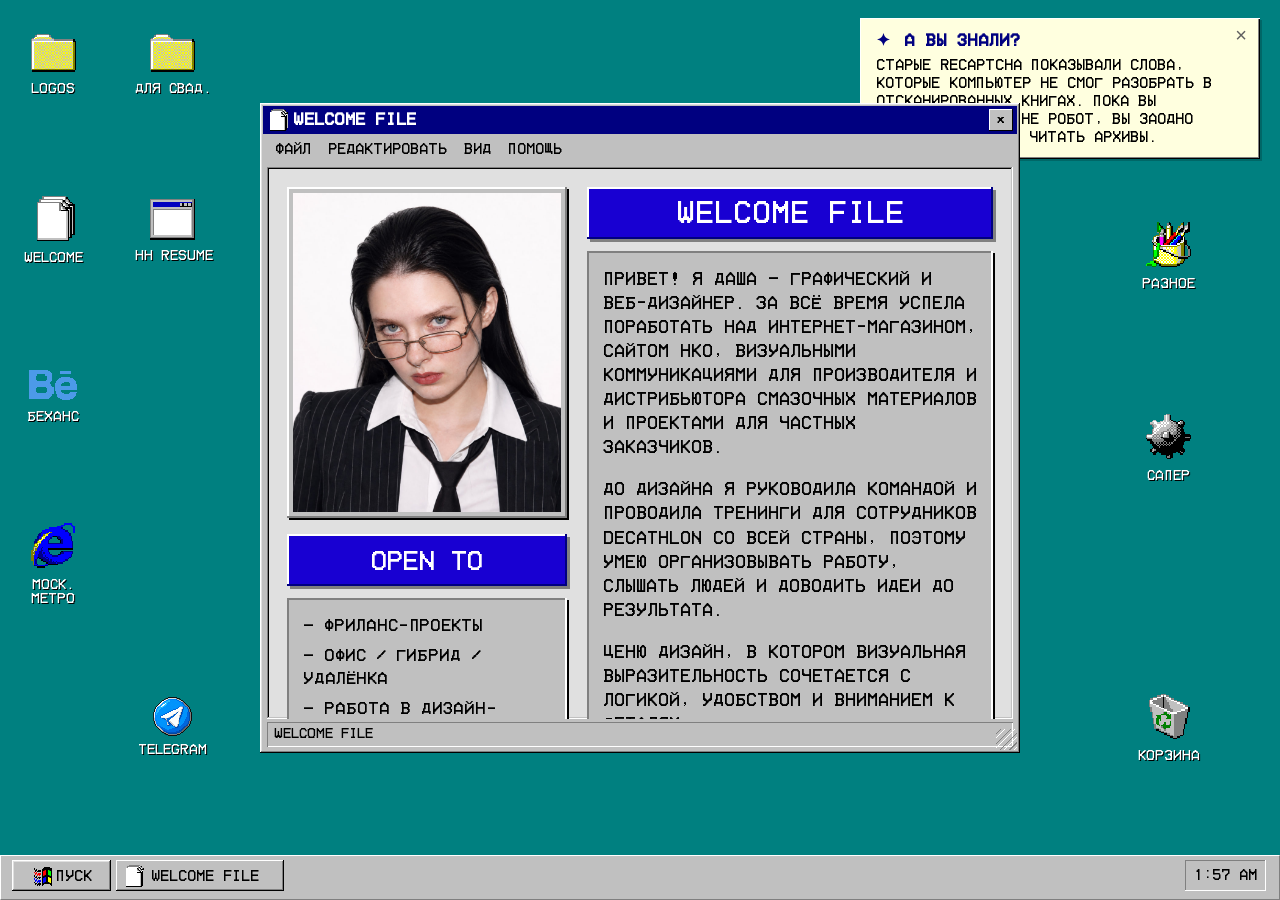
==== commit fe9ec49e: "Deploy third portfolio version" ====
--- a/index.html
+++ b/index.html
@@ -4,7 +4,8 @@
   <meta charset="UTF-8">
   <meta name="viewport" content="width=device-width, initial-scale=1.0">
   <title>Рабочий стол — резюме</title>
-  <link rel="stylesheet" href="styles.css">
+  <link rel="icon" type="image/png" href="assets/favicon.png?v=20260830-1">
+  <link rel="stylesheet" href="styles.css?v=20260830-1">
 </head>
 <body>
   <div class="site-preloader" id="site-preloader" role="status" aria-label="Загрузка портфолио">
@@ -132,6 +133,7 @@
               <img src="assets/skill-photoshop.png" alt="Adobe Photoshop" title="Adobe Photoshop">
               <img src="assets/skill-illustrator.png" alt="Adobe Illustrator" title="Adobe Illustrator">
               <img src="assets/skill-m.png" alt="Design tool" title="Design tool">
+              <img src="assets/skill-figma.png" alt="Figma" title="Figma">
             </div>
           </section>
         </aside>
@@ -153,7 +155,13 @@
         <button type="button">Файл</button><button type="button">Редактировать</button><button type="button">Вид</button><button type="button">Помощь</button>
       </nav>
       <div class="resume-stage">
-        <iframe src="https://kartunnetwork.github.io/portfolio/resumehh.pdf" title="Резюме Дарьи" loading="lazy"></iframe>
+        <iframe class="resume-desktop-pdf" src="https://kartunnetwork.github.io/portfolio/resumehh.pdf" title="Резюме Дарьи" loading="lazy"></iframe>
+        <div class="resume-mobile-pages" aria-label="Страницы резюме">
+          <img src="assets/resume-pages/page-1.png" alt="Резюме — страница 1">
+          <img src="assets/resume-pages/page-2.png" alt="Резюме — страница 2" loading="lazy">
+          <img src="assets/resume-pages/page-3.png" alt="Резюме — страница 3" loading="lazy">
+          <img src="assets/resume-pages/page-4.png" alt="Резюме — страница 4" loading="lazy">
+        </div>
         <a href="https://kartunnetwork.github.io/portfolio/resumehh.pdf" target="_blank" rel="noopener">Открыть PDF отдельно</a>
       </div>
       <div class="image-status">resumehh.pdf</div>
@@ -320,6 +328,6 @@
     </svg>
     <span class="retro-hourglass"><i></i></span>
   </div>
-  <script src="script.js"></script>
+  <script src="script.js?v=20260830-1"></script>
 </body>
 </html>
--- a/styles.css
+++ b/styles.css
@@ -1,8 +1,8 @@
 @font-face {
-  font-family: "Pixelify Sans";
-  src: url("assets/fonts/PixelifySans-Variable.ttf") format("truetype");
+  font-family: "Home Video";
+  src: url("assets/fonts/HomeVideo-Regular.woff2") format("woff2");
   font-style: normal;
-  font-weight: 400 700;
+  font-weight: 400;
   font-display: swap;
 }
 @font-face {
@@ -13,9 +13,9 @@
   font-display: swap;
 }
 
-:root { font-family: "Pixelify Sans", "MS Sans Serif", Tahoma, sans-serif; color: #fff; }
+:root { font-family: "Home Video", "MS Sans Serif", Tahoma, sans-serif; color: #fff; }
 * { box-sizing: border-box; }
-html, body { width: 100%; height: 100%; margin: 0; overflow: hidden; }
+html, body { width: 100%; height: 100%; margin: 0; overflow: hidden; user-select: none; -webkit-user-select: none; }
 body { background: #008080; image-rendering: pixelated; }
 button, a { font: inherit; }
 .site-preloader {
@@ -62,6 +62,9 @@
   font-size: 10px; line-height: 10px; text-align: center; white-space: nowrap;
   text-shadow: 1px 1px #000; pointer-events: none;
 }
+.desktop-icon:not([data-app="mail-menu"]):not([data-name="telegram"]) > span:last-child { transform: translateY(8px); }
+.desktop-icon:is([data-app="logos-folder"], [data-app="wedding-folder"]) > span:last-child { transform: translateY(4px) !important; }
+.desktop-icon[data-app="hh-resume"] > span:last-child { transform: translateY(6px) !important; }
 .desktop-icon.selected > span:last-child,
 .desktop-icon:focus-visible > span:last-child { background: #000080; outline: 1px dotted #fff; text-shadow: none; }
 .desktop-icon.selected > img, .desktop-icon.selected > .crop { filter: sepia(1) saturate(8) hue-rotate(175deg) brightness(.7); }
@@ -76,10 +79,11 @@
 .crop.behance img { width: 34px; height: 34px; left: 0; top: -6px; }
 .crop.mail { width: 38px; height: 29px; }
 .crop.mail img { width: 64px; height: 64px; left: -13px; top: -16px; }
+.desktop-icon > .crop.mail { margin-bottom: 8px; }
 .did-you-know {
   position: absolute; z-index: 6; top: 18px; right: 20px; width: min(400px, calc(100vw - 40px));
   min-height: 88px; padding: 13px 38px 13px 16px; color: #000; background: #ffffdf;
-  box-shadow: inset 1px 1px #fff, inset -1px -1px #000, inset -2px -2px #818181, 2px 2px 0 rgba(0,0,0,.2);
+  box-shadow: inset 1px 1px #fff, inset -1px -1px #000, inset -2px -2px #818181, 2px 2px 0 rgba(0,0,0,.2); touch-action: none;
 }
 .did-you-know[hidden] { display: none; }
 .did-you-know strong { display: block; margin-bottom: 7px; color: #000080; font-size: 17px; line-height: 18px; touch-action: none; }
@@ -92,7 +96,7 @@
 .did-you-know-close:hover, .did-you-know-close:focus-visible { color: #000080; outline: 1px dotted #000080; }
 .selection-marquee {
   position: absolute; z-index: 7; display: none; pointer-events: none;
-  border: 1px dotted #fff; background: rgba(0, 0, 128, .2);
+  border: 1px solid rgba(255,255,255,.75); background: rgba(0, 0, 128, .2); contain: strict; will-change: left, top, width, height;
 }
 .selection-marquee.active { display: block; }
 .taskbar {
@@ -176,16 +180,27 @@
   background: #808080; box-shadow: inset 2px 2px #000, inset -2px -2px #fff;
 }
 .resume-stage iframe { display: block; width: 100%; height: 100%; border: 0; background: #fff; }
+.resume-mobile-pages { display: none; }
 .resume-stage > a {
   position: absolute; left: 50%; bottom: 8px; transform: translateX(-50%); padding: 4px 8px;
-  color: #000080; background: #ffffdf; font-size: 11px; white-space: nowrap;
-}
-.resume-stage iframe:not([src=""]) + a { opacity: 0; pointer-events: none; }
+  color: #000080; background: #ffffdf; font-size: 11px; white-space: nowrap; opacity: 0; pointer-events: none;
+}
+@media (max-width: 900px), (pointer: coarse) {
+  .resume-stage .resume-desktop-pdf { display: none; }
+  .resume-mobile-pages {
+    display: flex; width: 100%; height: 100%; padding: 4px; flex-direction: column; gap: 5px;
+    overflow-x: hidden; overflow-y: auto; background: #808080; overscroll-behavior: contain;
+    -webkit-overflow-scrolling: touch; touch-action: pan-y;
+  }
+  .resume-mobile-pages img { display: block; width: 100%; height: auto; flex: none; background: #fff; }
+  .resume-stage > a { display: none; }
+}
 .folder-window { width: min(350px, calc(100vw - 12px)); height: min(260px, calc(100dvh - 44px)); }
 .folder-whiteboard { height: calc(100% - 66px); min-height: 80px; margin: 2px 4px; padding: 12px 14px; display: grid; grid-template-columns: repeat(auto-fill, 60px); grid-auto-rows: 60px; align-content: start; justify-content: start; gap: 8px 12px; overflow: auto; background: #fff; box-shadow: inset -1px -1px #fff, inset 1px 1px #808080, inset -2px -2px #c1c1c1, inset 2px 2px #000; }
 .folder-item { width: 60px; height: 60px; padding: 2px; border: 0; outline: 0; display: flex; flex-direction: column; align-items: center; justify-content: center; gap: 1px; background: transparent; color: #000; cursor: default; touch-action: none; }
 .folder-item img { width: 32px; height: 32px; object-fit: contain; pointer-events: none; image-rendering: pixelated; }
 .folder-item span { max-width: 60px; padding: 0 2px; overflow: hidden; font-size: 10px; line-height: 10px; text-overflow: ellipsis; white-space: nowrap; pointer-events: none; }
+.folder-item span { transform: translateY(8px); }
 .folder-item.selected span { background: #000080; color: #fff; outline: 1px dotted #fff; }
 .folder-item.folder-dragging { opacity: .55; }
 .folder-item.drag-ghost { position: fixed; z-index: 100; left: 0; top: 0; margin: 0; opacity: .82; pointer-events: none; filter: drop-shadow(1px 1px 0 rgba(0,0,0,.35)); }
@@ -399,7 +414,7 @@
   padding: 16px; background: #c0c0c0; color: #000;
   box-shadow: inset -2px -2px #fff, inset 2px 2px #808080, 2px 2px 0 #000;
 }
-.welcome-open-list { height: 116px; overflow-y: auto; font-size: 17px; line-height: 1.3; }
+.welcome-open-list { height: auto; overflow: visible; font-size: 17px; line-height: 1.3; }
 .welcome-open-list p { margin: 0 0 8px; }
 .welcome-open-list p:last-child { margin-bottom: 0; }
 .welcome-about { min-width: 0; display: flex; flex-direction: column; }
@@ -411,6 +426,7 @@
   width: 74px; height: 74px; object-fit: contain; image-rendering: auto;
   transform-origin: 50% 75%; transition: filter .15s ease;
 }
+.welcome-skills img:last-child:nth-child(3n + 1) { grid-column: 2; }
 .welcome-skills img:hover { animation: skill-wiggle .48s ease-in-out infinite; filter: brightness(1.08); }
 @keyframes skill-wiggle {
   0%, 100% { transform: rotate(0deg); }
